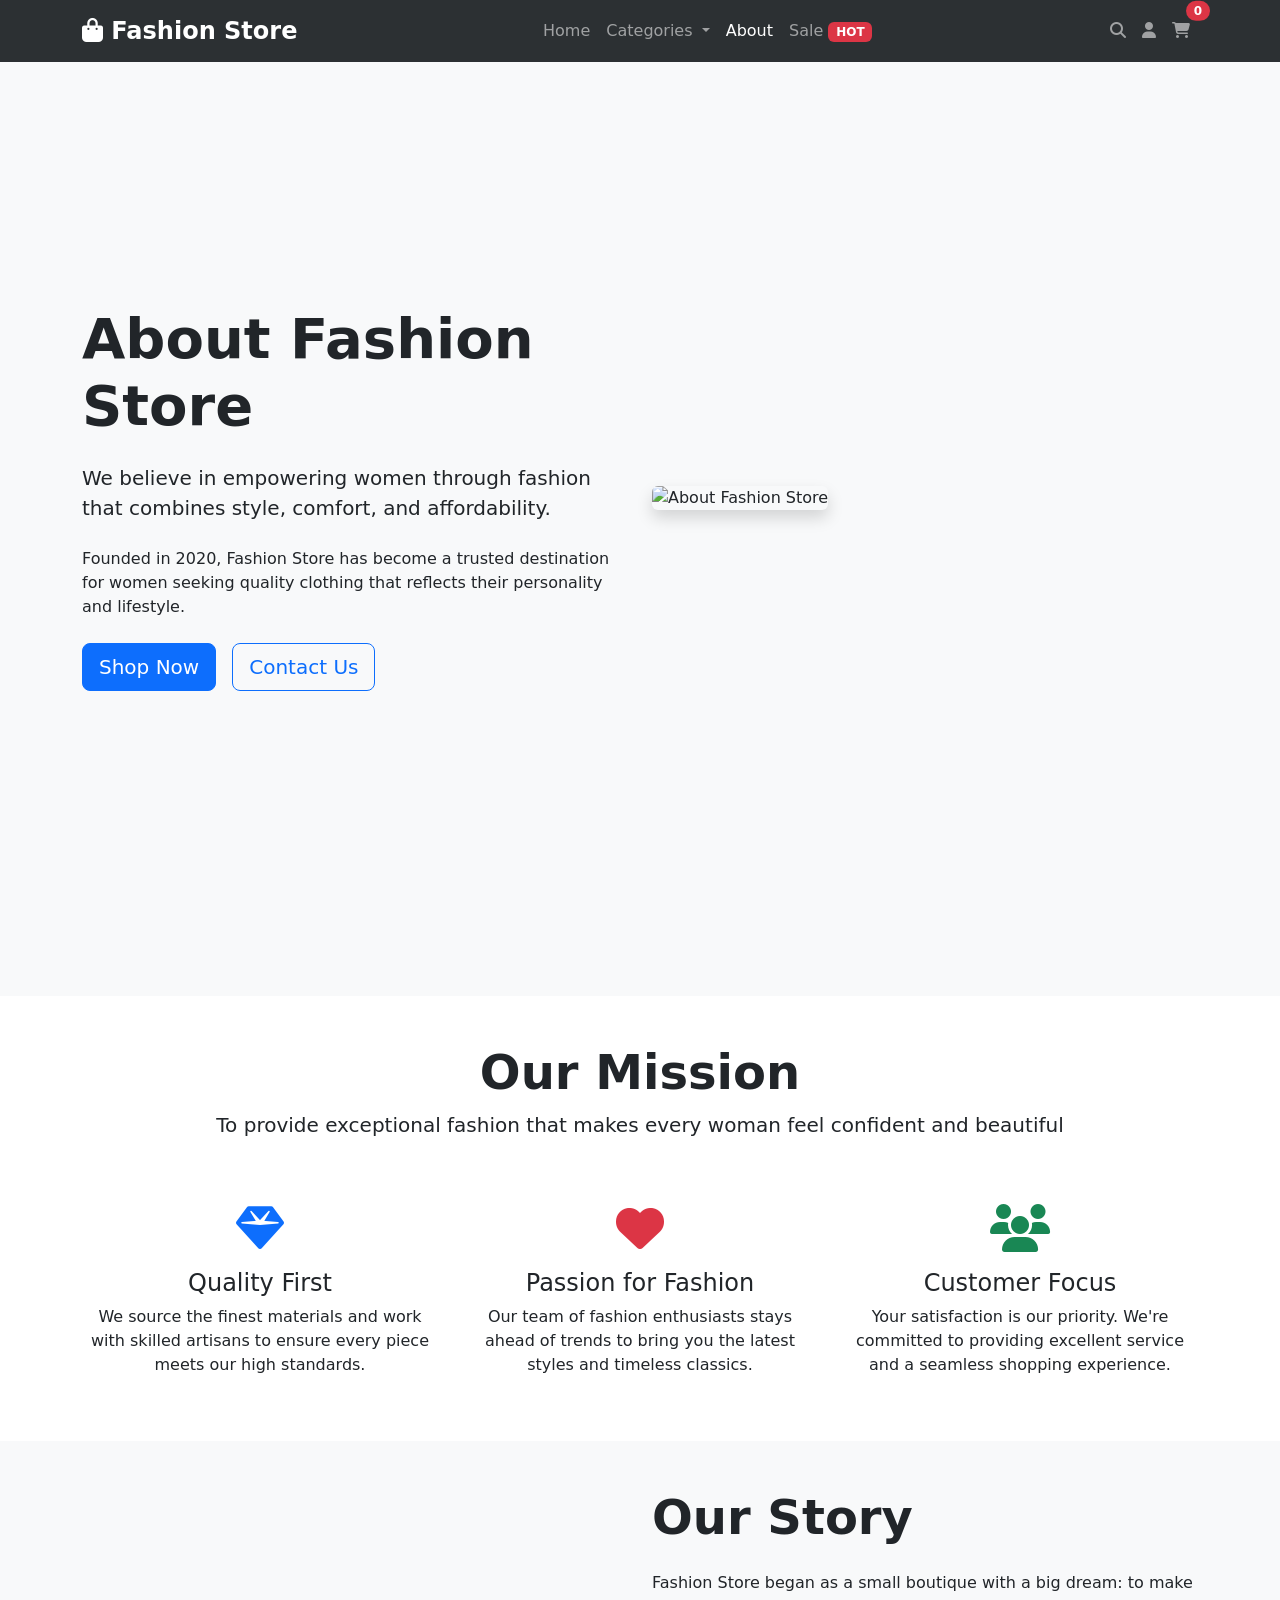
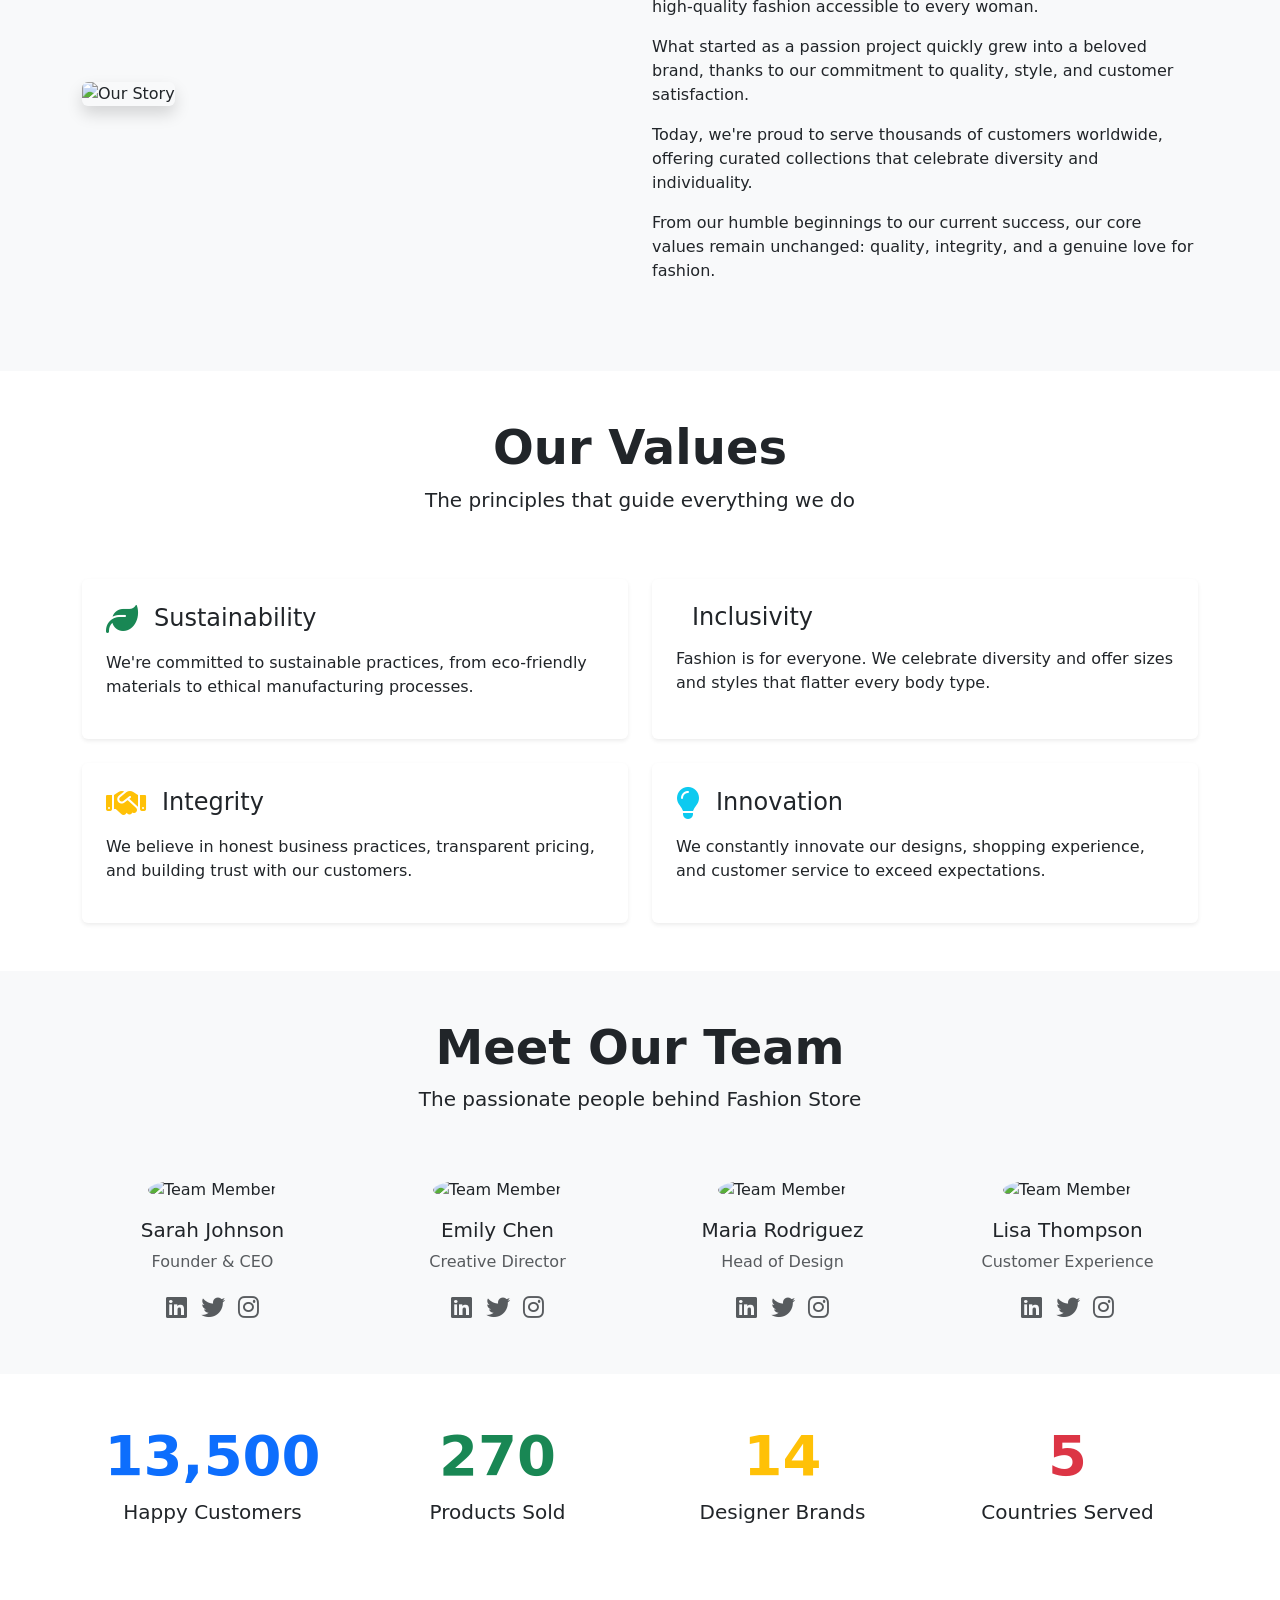
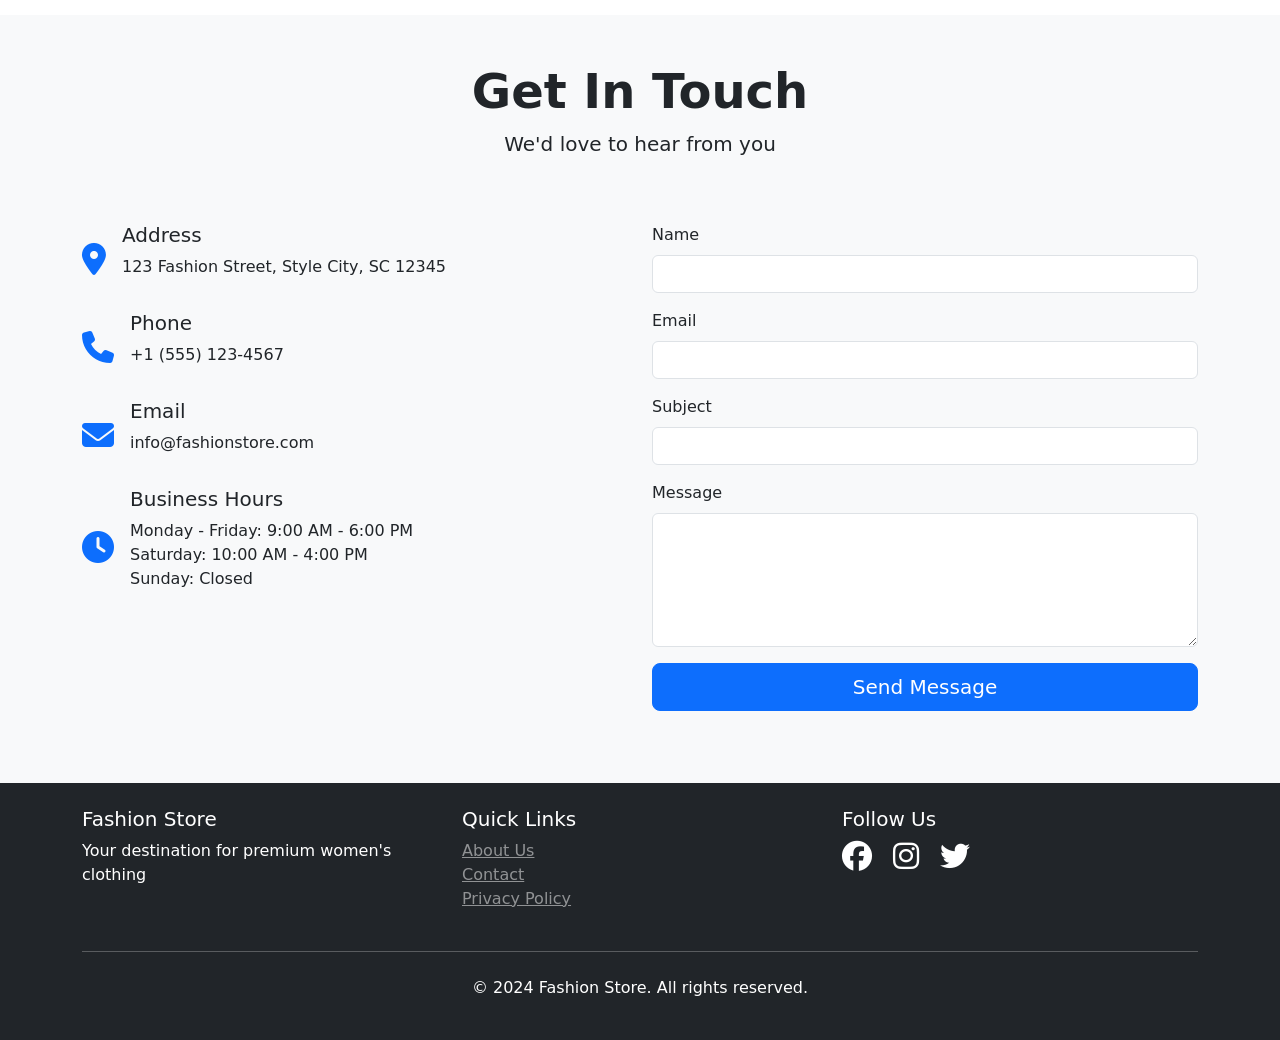
==== about.html @ 57fc16e1 "make the basic template of this" ====
<!DOCTYPE html>
<html lang="en">
<head>
    <meta charset="UTF-8">
    <meta name="viewport" content="width=device-width, initial-scale=1.0">
    <title>About Us - Fashion Store</title>
    <link href="https://cdn.jsdelivr.net/npm/bootstrap@5.3.0/dist/css/bootstrap.min.css" rel="stylesheet">
    <link rel="stylesheet" href="https://cdnjs.cloudflare.com/ajax/libs/font-awesome/6.4.0/css/all.min.css">
    <link rel="stylesheet" href="css/style.css">
    <link href="https://unpkg.com/aos@2.3.1/dist/aos.css" rel="stylesheet">
</head>
<body>
    <!-- Loader -->
    <div id="loader" class="loader-overlay">
        <div class="loader-spinner">
            <div class="spinner-border text-primary" role="status">
                <span class="visually-hidden">Loading...</span>
            </div>
            <p class="mt-3">Loading About Page...</p>
        </div>
    </div>

    <!-- Navigation -->
    <nav class="navbar navbar-expand-lg navbar-dark bg-dark fixed-top">
        <div class="container">
            <a class="navbar-brand" href="index.html">
                <i class="fas fa-shopping-bag"></i> Fashion Store
            </a>
            <button class="navbar-toggler" type="button" data-bs-toggle="collapse" data-bs-target="#navbarNav">
                <span class="navbar-toggler-icon"></span>
            </button>
            <div class="collapse navbar-collapse" id="navbarNav">
                <ul class="navbar-nav mx-auto">
                    <li class="nav-item">
                        <a class="nav-link" href="index.html">Home</a>
                    </li>
                    <li class="nav-item dropdown">
                        <a class="nav-link dropdown-toggle" href="#" data-bs-toggle="dropdown">
                            Categories
                        </a>
                        <ul class="dropdown-menu">
                            <li><a class="dropdown-item" href="products.html?category=summer">Summer Collection</a></li>
                            <li><a class="dropdown-item" href="products.html?category=winter">Winter Collection</a></li>
                            <li><a class="dropdown-item" href="products.html?category=essential">Essential Wear</a></li>
                            <li><a class="dropdown-item" href="products.html?category=unstitched">Unstitched</a></li>
                            <li><a class="dropdown-item" href="products.html?category=ready">Ready to Wear</a></li>
                        </ul>
                    </li>
                    <li class="nav-item">
                        <a class="nav-link active" href="about.html">About</a>
                    </li>
                    <li class="nav-item">
                        <a class="nav-link" href="#" id="saleLink">Sale <span class="badge bg-danger">HOT</span></a>
                    </li>
                </ul>
                <ul class="navbar-nav">
                    <li class="nav-item">
                        <a class="nav-link" href="#"><i class="fas fa-search"></i></a>
                    </li>
                    <li class="nav-item">
                        <a class="nav-link" href="#"><i class="fas fa-user"></i></a>
                    </li>
                    <li class="nav-item">
                        <a class="nav-link position-relative" href="cart.html">
                            <i class="fas fa-shopping-cart"></i>
                            <span class="position-absolute top-0 start-100 translate-middle badge rounded-pill bg-danger" id="cartCount">
                                0
                            </span>
                        </a>
                    </li>
                </ul>
            </div>
        </div>
    </nav>

    <!-- Hero Section -->
    <section class="about-hero py-5 bg-light">
        <div class="container">
            <div class="row align-items-center min-vh-100">
                <div class="col-lg-6" data-aos="fade-right">
                    <h1 class="display-4 fw-bold mb-4">About Fashion Store</h1>
                    <p class="lead mb-4">We believe in empowering women through fashion that combines style, comfort, and affordability.</p>
                    <p class="mb-4">Founded in 2020, Fashion Store has become a trusted destination for women seeking quality clothing that reflects their personality and lifestyle.</p>
                    <div class="d-flex gap-3">
                        <a href="products.html" class="btn btn-primary btn-lg">Shop Now</a>
                        <a href="#contact" class="btn btn-outline-primary btn-lg">Contact Us</a>
                    </div>
                </div>
                <div class="col-lg-6" data-aos="fade-left">
                    <img src="https://picsum.photos/seed/about-hero/600/400" alt="About Fashion Store" class="img-fluid rounded shadow">
                </div>
            </div>
        </div>
    </section>

    <!-- Our Mission -->
    <section class="mission py-5">
        <div class="container">
            <div class="row">
                <div class="col-lg-12 text-center mb-5" data-aos="fade-up">
                    <h2 class="display-5 fw-bold">Our Mission</h2>
                    <p class="lead">To provide exceptional fashion that makes every woman feel confident and beautiful</p>
                </div>
            </div>
            <div class="row g-4">
                <div class="col-md-4" data-aos="fade-up" data-aos-delay="100">
                    <div class="text-center">
                        <div class="mb-3">
                            <i class="fas fa-gem fa-3x text-primary"></i>
                        </div>
                        <h4>Quality First</h4>
                        <p>We source the finest materials and work with skilled artisans to ensure every piece meets our high standards.</p>
                    </div>
                </div>
                <div class="col-md-4" data-aos="fade-up" data-aos-delay="200">
                    <div class="text-center">
                        <div class="mb-3">
                            <i class="fas fa-heart fa-3x text-danger"></i>
                        </div>
                        <h4>Passion for Fashion</h4>
                        <p>Our team of fashion enthusiasts stays ahead of trends to bring you the latest styles and timeless classics.</p>
                    </div>
                </div>
                <div class="col-md-4" data-aos="fade-up" data-aos-delay="300">
                    <div class="text-center">
                        <div class="mb-3">
                            <i class="fas fa-users fa-3x text-success"></i>
                        </div>
                        <h4>Customer Focus</h4>
                        <p>Your satisfaction is our priority. We're committed to providing excellent service and a seamless shopping experience.</p>
                    </div>
                </div>
            </div>
        </div>
    </section>

    <!-- Our Story -->
    <section class="our-story py-5 bg-light">
        <div class="container">
            <div class="row align-items-center">
                <div class="col-lg-6 mb-4" data-aos="fade-right">
                    <img src="https://picsum.photos/seed/story/500/400" alt="Our Story" class="img-fluid rounded shadow">
                </div>
                <div class="col-lg-6 mb-4" data-aos="fade-left">
                    <h2 class="display-5 fw-bold mb-4">Our Story</h2>
                    <p class="mb-3">Fashion Store began as a small boutique with a big dream: to make high-quality fashion accessible to every woman.</p>
                    <p class="mb-3">What started as a passion project quickly grew into a beloved brand, thanks to our commitment to quality, style, and customer satisfaction.</p>
                    <p class="mb-3">Today, we're proud to serve thousands of customers worldwide, offering curated collections that celebrate diversity and individuality.</p>
                    <p>From our humble beginnings to our current success, our core values remain unchanged: quality, integrity, and a genuine love for fashion.</p>
                </div>
            </div>
        </div>
    </section>

    <!-- Our Values -->
    <section class="values py-5">
        <div class="container">
            <div class="row">
                <div class="col-lg-12 text-center mb-5" data-aos="fade-up">
                    <h2 class="display-5 fw-bold">Our Values</h2>
                    <p class="lead">The principles that guide everything we do</p>
                </div>
            </div>
            <div class="row g-4">
                <div class="col-md-6" data-aos="fade-up" data-aos-delay="100">
                    <div class="card h-100 border-0 shadow-sm">
                        <div class="card-body p-4">
                            <div class="d-flex align-items-center mb-3">
                                <i class="fas fa-leaf fa-2x text-success me-3"></i>
                                <h4 class="mb-0">Sustainability</h4>
                            </div>
                            <p>We're committed to sustainable practices, from eco-friendly materials to ethical manufacturing processes.</p>
                        </div>
                    </div>
                </div>
                <div class="col-md-6" data-aos="fade-up" data-aos-delay="200">
                    <div class="card h-100 border-0 shadow-sm">
                        <div class="card-body p-4">
                            <div class="d-flex align-items-center mb-3">
                                <i class="fas fa-diversity fa-2x text-primary me-3"></i>
                                <h4 class="mb-0">Inclusivity</h4>
                            </div>
                            <p>Fashion is for everyone. We celebrate diversity and offer sizes and styles that flatter every body type.</p>
                        </div>
                    </div>
                </div>
                <div class="col-md-6" data-aos="fade-up" data-aos-delay="300">
                    <div class="card h-100 border-0 shadow-sm">
                        <div class="card-body p-4">
                            <div class="d-flex align-items-center mb-3">
                                <i class="fas fa-handshake fa-2x text-warning me-3"></i>
                                <h4 class="mb-0">Integrity</h4>
                            </div>
                            <p>We believe in honest business practices, transparent pricing, and building trust with our customers.</p>
                        </div>
                    </div>
                </div>
                <div class="col-md-6" data-aos="fade-up" data-aos-delay="400">
                    <div class="card h-100 border-0 shadow-sm">
                        <div class="card-body p-4">
                            <div class="d-flex align-items-center mb-3">
                                <i class="fas fa-lightbulb fa-2x text-info me-3"></i>
                                <h4 class="mb-0">Innovation</h4>
                            </div>
                            <p>We constantly innovate our designs, shopping experience, and customer service to exceed expectations.</p>
                        </div>
                    </div>
                </div>
            </div>
        </div>
    </section>

    <!-- Team Section -->
    <section class="team py-5 bg-light">
        <div class="container">
            <div class="row">
                <div class="col-lg-12 text-center mb-5" data-aos="fade-up">
                    <h2 class="display-5 fw-bold">Meet Our Team</h2>
                    <p class="lead">The passionate people behind Fashion Store</p>
                </div>
            </div>
            <div class="row g-4">
                <div class="col-lg-3 col-md-6" data-aos="fade-up" data-aos-delay="100">
                    <div class="text-center">
                        <img src="https://picsum.photos/seed/team1/200/200" alt="Team Member" class="img-fluid rounded-circle mb-3" style="width: 150px; height: 150px; object-fit: cover;">
                        <h5>Sarah Johnson</h5>
                        <p class="text-muted">Founder & CEO</p>
                        <div class="social-links">
                            <a href="#" class="text-muted me-2"><i class="fab fa-linkedin"></i></a>
                            <a href="#" class="text-muted me-2"><i class="fab fa-twitter"></i></a>
                            <a href="#" class="text-muted"><i class="fab fa-instagram"></i></a>
                        </div>
                    </div>
                </div>
                <div class="col-lg-3 col-md-6" data-aos="fade-up" data-aos-delay="200">
                    <div class="text-center">
                        <img src="https://picsum.photos/seed/team2/200/200" alt="Team Member" class="img-fluid rounded-circle mb-3" style="width: 150px; height: 150px; object-fit: cover;">
                        <h5>Emily Chen</h5>
                        <p class="text-muted">Creative Director</p>
                        <div class="social-links">
                            <a href="#" class="text-muted me-2"><i class="fab fa-linkedin"></i></a>
                            <a href="#" class="text-muted me-2"><i class="fab fa-twitter"></i></a>
                            <a href="#" class="text-muted"><i class="fab fa-instagram"></i></a>
                        </div>
                    </div>
                </div>
                <div class="col-lg-3 col-md-6" data-aos="fade-up" data-aos-delay="300">
                    <div class="text-center">
                        <img src="https://picsum.photos/seed/team3/200/200" alt="Team Member" class="img-fluid rounded-circle mb-3" style="width: 150px; height: 150px; object-fit: cover;">
                        <h5>Maria Rodriguez</h5>
                        <p class="text-muted">Head of Design</p>
                        <div class="social-links">
                            <a href="#" class="text-muted me-2"><i class="fab fa-linkedin"></i></a>
                            <a href="#" class="text-muted me-2"><i class="fab fa-twitter"></i></a>
                            <a href="#" class="text-muted"><i class="fab fa-instagram"></i></a>
                        </div>
                    </div>
                </div>
                <div class="col-lg-3 col-md-6" data-aos="fade-up" data-aos-delay="400">
                    <div class="text-center">
                        <img src="https://picsum.photos/seed/team4/200/200" alt="Team Member" class="img-fluid rounded-circle mb-3" style="width: 150px; height: 150px; object-fit: cover;">
                        <h5>Lisa Thompson</h5>
                        <p class="text-muted">Customer Experience</p>
                        <div class="social-links">
                            <a href="#" class="text-muted me-2"><i class="fab fa-linkedin"></i></a>
                            <a href="#" class="text-muted me-2"><i class="fab fa-twitter"></i></a>
                            <a href="#" class="text-muted"><i class="fab fa-instagram"></i></a>
                        </div>
                    </div>
                </div>
            </div>
        </div>
    </section>

    <!-- Stats Section -->
    <section class="stats py-5">
        <div class="container">
            <div class="row">
                <div class="col-lg-3 col-md-6 text-center mb-4" data-aos="fade-up" data-aos-delay="100">
                    <div class="counter">
                        <h2 class="display-4 fw-bold text-primary" data-target="50000">0</h2>
                        <p class="lead">Happy Customers</p>
                    </div>
                </div>
                <div class="col-lg-3 col-md-6 text-center mb-4" data-aos="fade-up" data-aos-delay="200">
                    <div class="counter">
                        <h2 class="display-4 fw-bold text-success" data-target="1000">0</h2>
                        <p class="lead">Products Sold</p>
                    </div>
                </div>
                <div class="col-lg-3 col-md-6 text-center mb-4" data-aos="fade-up" data-aos-delay="300">
                    <div class="counter">
                        <h2 class="display-4 fw-bold text-warning" data-target="50">0</h2>
                        <p class="lead">Designer Brands</p>
                    </div>
                </div>
                <div class="col-lg-3 col-md-6 text-center mb-4" data-aos="fade-up" data-aos-delay="400">
                    <div class="counter">
                        <h2 class="display-4 fw-bold text-danger" data-target="15">0</h2>
                        <p class="lead">Countries Served</p>
                    </div>
                </div>
            </div>
        </div>
    </section>

    <!-- Contact Section -->
    <section class="contact py-5 bg-light" id="contact">
        <div class="container">
            <div class="row">
                <div class="col-lg-12 text-center mb-5" data-aos="fade-up">
                    <h2 class="display-5 fw-bold">Get In Touch</h2>
                    <p class="lead">We'd love to hear from you</p>
                </div>
            </div>
            <div class="row">
                <div class="col-lg-6 mb-4" data-aos="fade-right">
                    <div class="contact-info">
                        <div class="d-flex align-items-center mb-3">
                            <i class="fas fa-map-marker-alt fa-2x text-primary me-3"></i>
                            <div>
                                <h5>Address</h5>
                                <p>123 Fashion Street, Style City, SC 12345</p>
                            </div>
                        </div>
                        <div class="d-flex align-items-center mb-3">
                            <i class="fas fa-phone fa-2x text-primary me-3"></i>
                            <div>
                                <h5>Phone</h5>
                                <p>+1 (555) 123-4567</p>
                            </div>
                        </div>
                        <div class="d-flex align-items-center mb-3">
                            <i class="fas fa-envelope fa-2x text-primary me-3"></i>
                            <div>
                                <h5>Email</h5>
                                <p>info@fashionstore.com</p>
                            </div>
                        </div>
                        <div class="d-flex align-items-center">
                            <i class="fas fa-clock fa-2x text-primary me-3"></i>
                            <div>
                                <h5>Business Hours</h5>
                                <p>Monday - Friday: 9:00 AM - 6:00 PM<br>Saturday: 10:00 AM - 4:00 PM<br>Sunday: Closed</p>
                            </div>
                        </div>
                    </div>
                </div>
                <div class="col-lg-6 mb-4" data-aos="fade-left">
                    <div class="contact-form">
                        <form id="contactForm">
                            <div class="mb-3">
                                <label for="name" class="form-label">Name</label>
                                <input type="text" class="form-control" id="name" required>
                            </div>
                            <div class="mb-3">
                                <label for="email" class="form-label">Email</label>
                                <input type="email" class="form-control" id="email" required>
                            </div>
                            <div class="mb-3">
                                <label for="subject" class="form-label">Subject</label>
                                <input type="text" class="form-control" id="subject" required>
                            </div>
                            <div class="mb-3">
                                <label for="message" class="form-label">Message</label>
                                <textarea class="form-control" id="message" rows="5" required></textarea>
                            </div>
                            <button type="submit" class="btn btn-primary btn-lg w-100">Send Message</button>
                        </form>
                    </div>
                </div>
            </div>
        </div>
    </section>

    <!-- Footer -->
    <footer class="bg-dark text-white py-4">
        <div class="container">
            <div class="row">
                <div class="col-md-4">
                    <h5>Fashion Store</h5>
                    <p>Your destination for premium women's clothing</p>
                </div>
                <div class="col-md-4">
                    <h5>Quick Links</h5>
                    <ul class="list-unstyled">
                        <li><a href="about.html" class="text-white-50">About Us</a></li>
                        <li><a href="#" class="text-white-50">Contact</a></li>
                        <li><a href="#" class="text-white-50">Privacy Policy</a></li>
                    </ul>
                </div>
                <div class="col-md-4">
                    <h5>Follow Us</h5>
                    <div class="social-links">
                        <a href="#" class="text-white me-3"><i class="fab fa-facebook fa-lg"></i></a>
                        <a href="#" class="text-white me-3"><i class="fab fa-instagram fa-lg"></i></a>
                        <a href="#" class="text-white me-3"><i class="fab fa-twitter fa-lg"></i></a>
                    </div>
                </div>
            </div>
            <hr class="my-4">
            <div class="text-center">
                <p>&copy; 2024 Fashion Store. All rights reserved.</p>
            </div>
        </div>
    </footer>

    <script src="https://cdn.jsdelivr.net/npm/bootstrap@5.3.0/dist/js/bootstrap.bundle.min.js"></script>
    <script src="https://code.jquery.com/jquery-3.7.1.min.js"></script>
    <script src="https://unpkg.com/aos@2.3.1/dist/aos.js"></script>
    <script src="js/script.js"></script>
    <script>
        // About Page Specific JavaScript
        $(document).ready(function() {
            animateCounters();
        });

        function animateCounters() {
            $('.counter').each(function() {
                const $this = $(this);
                const $target = $this.find('[data-target]');
                const target = parseInt($target.data('target'));
                const increment = target / 100;
                let current = 0;

                const updateCounter = () => {
                    current += increment;
                    if (current < target) {
                        $target.text(Math.ceil(current).toLocaleString());
                        requestAnimationFrame(updateCounter);
                    } else {
                        $target.text(target.toLocaleString());
                    }
                };

                // Start animation when element is in viewport
                const observer = new IntersectionObserver((entries) => {
                    entries.forEach(entry => {
                        if (entry.isIntersecting) {
                            updateCounter();
                            observer.unobserve(entry.target);
                        }
                    });
                });

                observer.observe($this[0]);
            });
        }

        // Contact form submission
        $('#contactForm').on('submit', function(e) {
            e.preventDefault();
            
            const name = $('#name').val();
            const email = $('#email').val();
            const subject = $('#subject').val();
            const message = $('#message').val();
            
            // In a real app, this would send the data to a server
            showToast('Thank you for your message! We will get back to you soon.');
            this.reset();
        });
    </script>
</body>
</html>
---- css/style.css ----
/* Fashion Store CSS */

/* Loader Styles */
.loader-overlay {
    position: fixed;
    top: 0;
    left: 0;
    width: 100%;
    height: 100%;
    background: linear-gradient(135deg, #667eea 0%, #764ba2 100%);
    display: flex;
    justify-content: center;
    align-items: center;
    z-index: 9999;
    transition: all 0.8s ease;
}

.loader-spinner {
    text-align: center;
    position: relative;
}

.loader-overlay.hidden {
    opacity: 0;
    transform: scale(0.8);
    pointer-events: none;
}

/* Enhanced Loader Animation */
.fashion-loader {
    width: 120px;
    height: 120px;
    position: relative;
    margin: 0 auto 20px;
}

.fashion-loader::before,
.fashion-loader::after {
    content: '';
    position: absolute;
    border-radius: 50%;
    border: 3px solid transparent;
}

.fashion-loader::before {
    width: 100%;
    height: 100%;
    border-top-color: #fff;
    border-right-color: #fff;
    animation: spin 1.5s linear infinite;
}

.fashion-loader::after {
    width: 80%;
    height: 80%;
    top: 10%;
    left: 10%;
    border-bottom-color: #fff;
    border-left-color: #fff;
    animation: spin 1s linear infinite reverse;
}

@keyframes spin {
    0% { transform: rotate(0deg); }
    100% { transform: rotate(360deg); }
}

/* Shopping Bag Icon Animation */
.loader-bag {
    font-size: 3rem;
    color: white;
    animation: bounce 1.5s ease-in-out infinite;
    margin-bottom: 20px;
}

@keyframes bounce {
    0%, 20%, 50%, 80%, 100% { transform: translateY(0); }
    40% { transform: translateY(-20px); }
    60% { transform: translateY(-10px); }
}

/* Loading Dots */
.loading-dots {
    display: flex;
    justify-content: center;
    gap: 8px;
    margin-top: 15px;
}

.loading-dots span {
    width: 8px;
    height: 8px;
    background: white;
    border-radius: 50%;
    animation: dotPulse 1.5s ease-in-out infinite;
}

.loading-dots span:nth-child(1) { animation-delay: 0s; }
.loading-dots span:nth-child(2) { animation-delay: 0.2s; }
.loading-dots span:nth-child(3) { animation-delay: 0.4s; }

@keyframes dotPulse {
    0%, 60%, 100% { 
        transform: scale(1);
        opacity: 0.5;
    }
    30% { 
        transform: scale(1.3);
        opacity: 1;
    }
}

/* Loading Text */
.loader-text {
    color: white;
    font-size: 1.2rem;
    font-weight: 500;
    margin-top: 15px;
    animation: fadeInOut 2s ease-in-out infinite;
}

@keyframes fadeInOut {
    0%, 100% { opacity: 0.7; }
    50% { opacity: 1; }
}

/* Navigation */
.navbar {
    backdrop-filter: blur(10px);
    background-color: rgba(33, 37, 41, 0.95) !important;
    transition: all 0.3s ease;
}

.navbar.scrolled {
    background-color: rgba(33, 37, 41, 1) !important;
    box-shadow: 0 2px 10px rgba(0, 0, 0, 0.1);
}

.navbar-brand {
    font-weight: bold;
    font-size: 1.5rem;
}

.nav-link {
    transition: color 0.3s ease;
}

.nav-link:hover {
    color: #ff6b6b !important;
}

/* Hero Section */
.hero-section {
    background: linear-gradient(135deg, #667eea 0%, #764ba2 100%);
    color: white;
    padding-top: 80px;
    min-height: 100vh;
    display: flex;
    align-items: center;
}

.hero-content h1 {
    animation: fadeInUp 1s ease;
}

.hero-content p {
    animation: fadeInUp 1s ease 0.2s;
    animation-fill-mode: both;
}

.hero-image {
    animation: fadeInRight 1s ease 0.4s;
    animation-fill-mode: both;
}

.hero-image img {
    transition: transform 0.3s ease;
}

.hero-image img:hover {
    transform: scale(1.05);
}

/* Sale Banner */
.sale-banner {
    position: relative;
    overflow: hidden;
}

.sale-banner::before {
    content: '';
    position: absolute;
    top: 0;
    left: -100%;
    width: 100%;
    height: 100%;
    background: linear-gradient(90deg, transparent, rgba(255, 255, 255, 0.2), transparent);
    animation: shine 3s infinite;
}

@keyframes shine {
    0% { left: -100%; }
    100% { left: 100%; }
}

.countdown-timer {
    display: flex;
    gap: 15px;
    justify-content: flex-end;
}

.timer-item {
    background: rgba(255, 255, 255, 0.2);
    padding: 10px;
    border-radius: 8px;
    text-align: center;
    min-width: 60px;
}

.timer-item span {
    display: block;
    font-size: 1.5rem;
    font-weight: bold;
}

.timer-item small {
    font-size: 0.75rem;
    text-transform: uppercase;
}

/* Categories Section */
.categories {
    background: white;
}

.category-card {
    background: white;
    border-radius: 15px;
    overflow: hidden;
    box-shadow: 0 5px 15px rgba(0, 0, 0, 0.1);
    transition: all 0.3s ease;
    cursor: pointer;
    height: 100%;
}

.category-card:hover {
    transform: translateY(-10px);
    box-shadow: 0 15px 30px rgba(0, 0, 0, 0.2);
}

.category-card img {
    width: 100%;
    height: 200px;
    object-fit: cover;
    transition: transform 0.3s ease;
}

.category-card:hover img {
    transform: scale(1.1);
}

.category-card .card-body {
    padding: 20px;
}

.category-card h3 {
    margin: 0;
    font-size: 1.25rem;
    font-weight: 600;
}

/* Products Section */
.product-card {
    background: white;
    border-radius: 15px;
    overflow: hidden;
    box-shadow: 0 5px 15px rgba(0, 0, 0, 0.1);
    transition: all 0.3s ease;
    height: 100%;
}

.product-card:hover {
    transform: translateY(-5px);
    box-shadow: 0 15px 30px rgba(0, 0, 0, 0.2);
}

.product-image {
    position: relative;
    overflow: hidden;
}

.product-image img {
    width: 100%;
    height: 250px;
    object-fit: cover;
    transition: transform 0.3s ease;
}

.product-card:hover .product-image img {
    transform: scale(1.1);
}

.product-badge {
    position: absolute;
    top: 10px;
    right: 10px;
    background: #ff6b6b;
    color: white;
    padding: 5px 10px;
    border-radius: 20px;
    font-size: 0.75rem;
    font-weight: bold;
}

.product-actions {
    position: absolute;
    bottom: 10px;
    left: 10px;
    right: 10px;
    display: flex;
    gap: 5px;
    opacity: 0;
    transform: translateY(20px);
    transition: all 0.3s ease;
}

.product-card:hover .product-actions {
    opacity: 1;
    transform: translateY(0);
}

.product-actions button {
    flex: 1;
    padding: 8px;
    border: none;
    border-radius: 5px;
    font-size: 0.875rem;
    transition: all 0.3s ease;
}

.btn-quick-view {
    background: white;
    color: #333;
}

.btn-add-cart {
    background: #ff6b6b;
    color: white;
}

.product-info {
    padding: 15px;
}

.product-title {
    font-size: 1rem;
    font-weight: 600;
    margin-bottom: 5px;
    color: #333;
}

.product-price {
    font-size: 1.125rem;
    font-weight: bold;
    color: #ff6b6b;
}

.product-old-price {
    text-decoration: line-through;
    color: #999;
    font-size: 0.875rem;
    margin-left: 5px;
}

.product-rating {
    color: #ffc107;
    font-size: 0.875rem;
}

/* Newsletter */
.newsletter {
    background: linear-gradient(135deg, #667eea 0%, #764ba2 100%);
}

.newsletter h3 {
    margin-bottom: 15px;
}

/* Footer */
footer {
    background: #1a1a1a !important;
}

footer a {
    transition: color 0.3s ease;
}

footer a:hover {
    color: #ff6b6b !important;
}

.social-links a {
    font-size: 1.5rem;
    transition: transform 0.3s ease;
}

.social-links a:hover {
    transform: scale(1.2);
}

/* Animations */
@keyframes fadeInUp {
    from {
        opacity: 0;
        transform: translateY(30px);
    }
    to {
        opacity: 1;
        transform: translateY(0);
    }
}

@keyframes fadeInRight {
    from {
        opacity: 0;
        transform: translateX(30px);
    }
    to {
        opacity: 1;
        transform: translateX(0);
    }
}

/* 3D Scroll Effects */
.parallax-element {
    transform-style: preserve-3d;
    transition: transform 0.1s ease-out;
}

.float-animation {
    animation: float 3s ease-in-out infinite;
}

@keyframes float {
    0%, 100% { transform: translateY(0px); }
    50% { transform: translateY(-20px); }
}

/* Responsive Design */
@media (max-width: 768px) {
    .hero-section {
        text-align: center;
        padding-top: 100px;
    }
    
    .hero-content {
        margin-bottom: 30px;
    }
    
    .countdown-timer {
        justify-content: center;
        margin-top: 15px;
    }
    
    .timer-item {
        min-width: 50px;
        padding: 8px;
    }
    
    .timer-item span {
        font-size: 1.25rem;
    }
    
    .product-card:hover .product-actions {
        opacity: 1;
        transform: translateY(0);
    }
}

@media (max-width: 576px) {
    .hero-section h1 {
        font-size: 2rem;
    }
    
    .navbar-brand {
        font-size: 1.25rem;
    }
    
    .timer-item {
        min-width: 40px;
        padding: 5px;
    }
    
    .timer-item span {
        font-size: 1rem;
    }
    
    .timer-item small {
        font-size: 0.625rem;
    }
}

/* Loading States */
.skeleton {
    background: linear-gradient(90deg, #f0f0f0 25%, #e0e0e0 50%, #f0f0f0 75%);
    background-size: 200% 100%;
    animation: loading 1.5s infinite;
}

@keyframes loading {
    0% { background-position: 200% 0; }
    100% { background-position: -200% 0; }
}

/* Custom Scrollbar */
::-webkit-scrollbar {
    width: 10px;
}

::-webkit-scrollbar-track {
    background: #f1f1f1;
}

::-webkit-scrollbar-thumb {
    background: #888;
    border-radius: 5px;
}

::-webkit-scrollbar-thumb:hover {
    background: #555;
}

/* Toast Notifications */
.toast-container {
    position: fixed;
    top: 100px;
    right: 20px;
    z-index: 1050;
}

.custom-toast {
    background: white;
    border-radius: 10px;
    box-shadow: 0 5px 15px rgba(0, 0, 0, 0.2);
    padding: 15px;
    margin-bottom: 10px;
    animation: slideInRight 0.3s ease;
}

@keyframes slideInRight {
    from {
        transform: translateX(100%);
        opacity: 0;
    }
    to {
        transform: translateX(0);
        opacity: 1;
    }
}
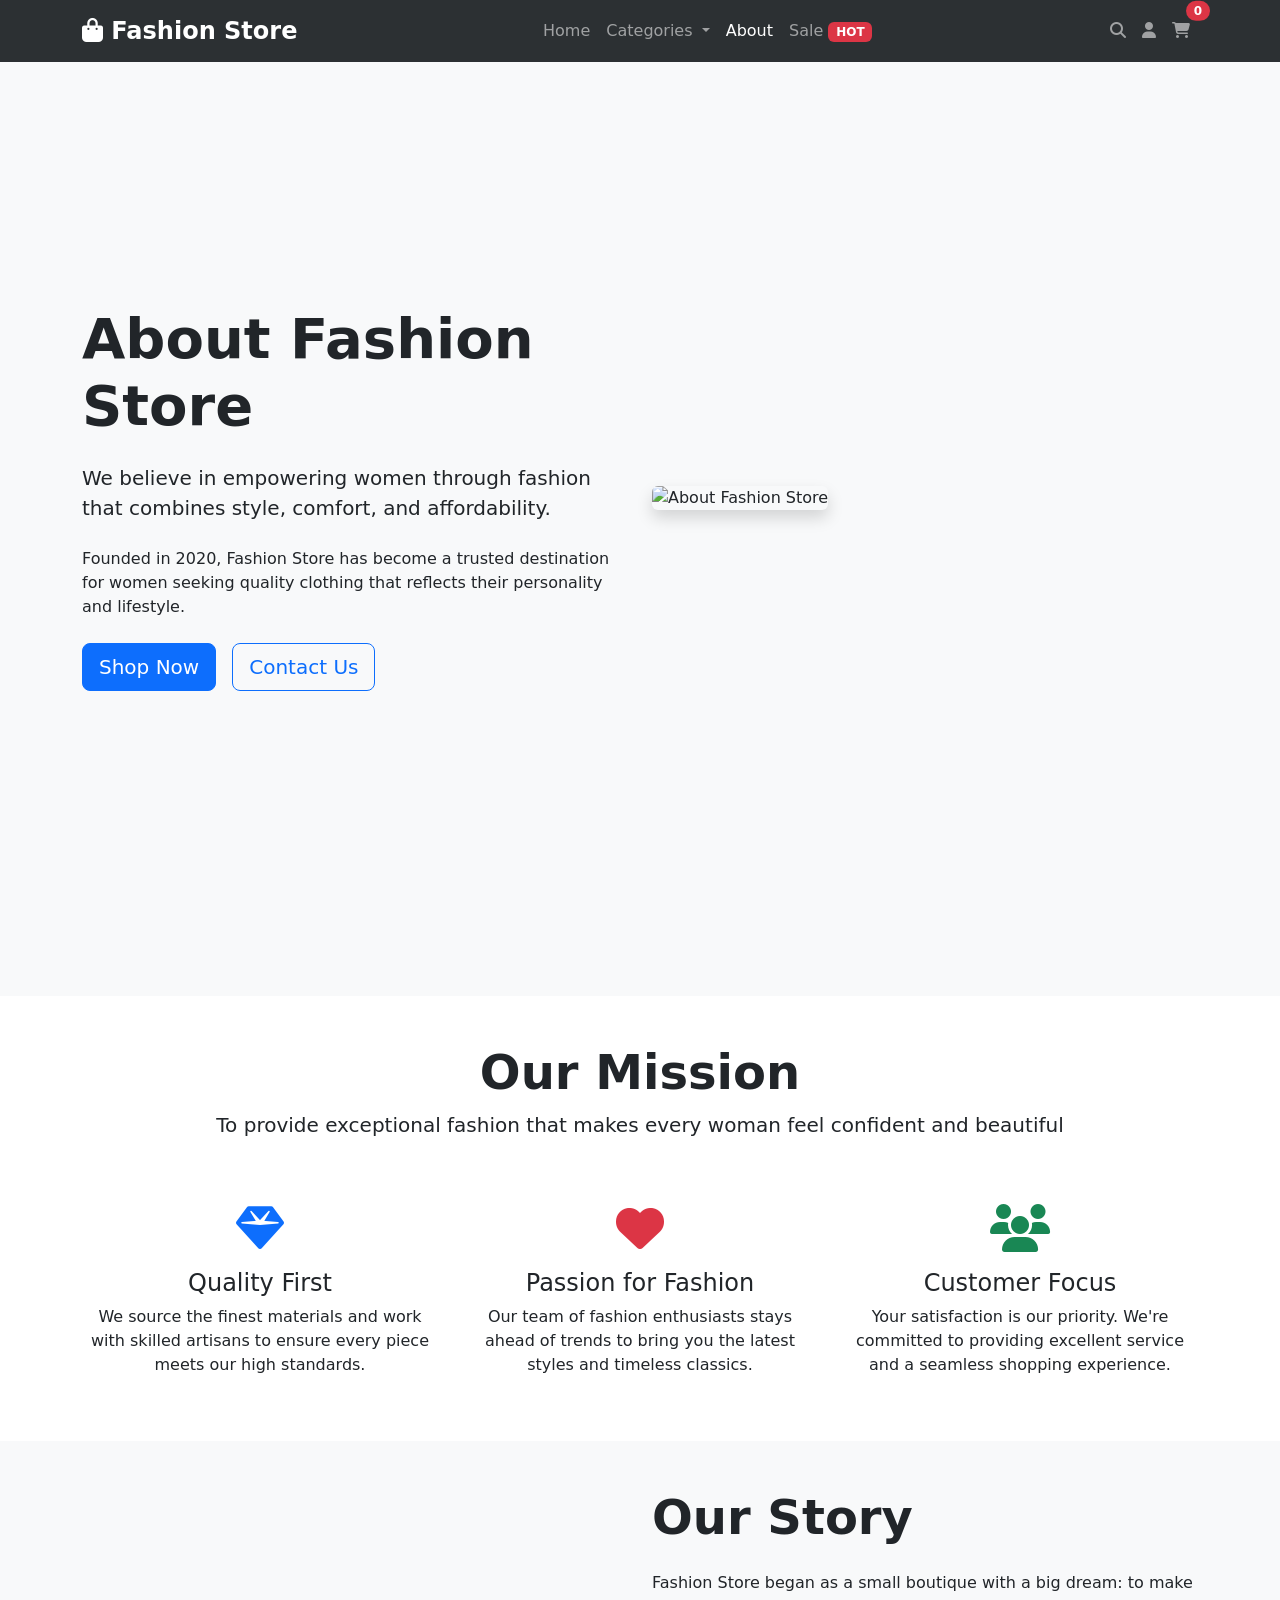
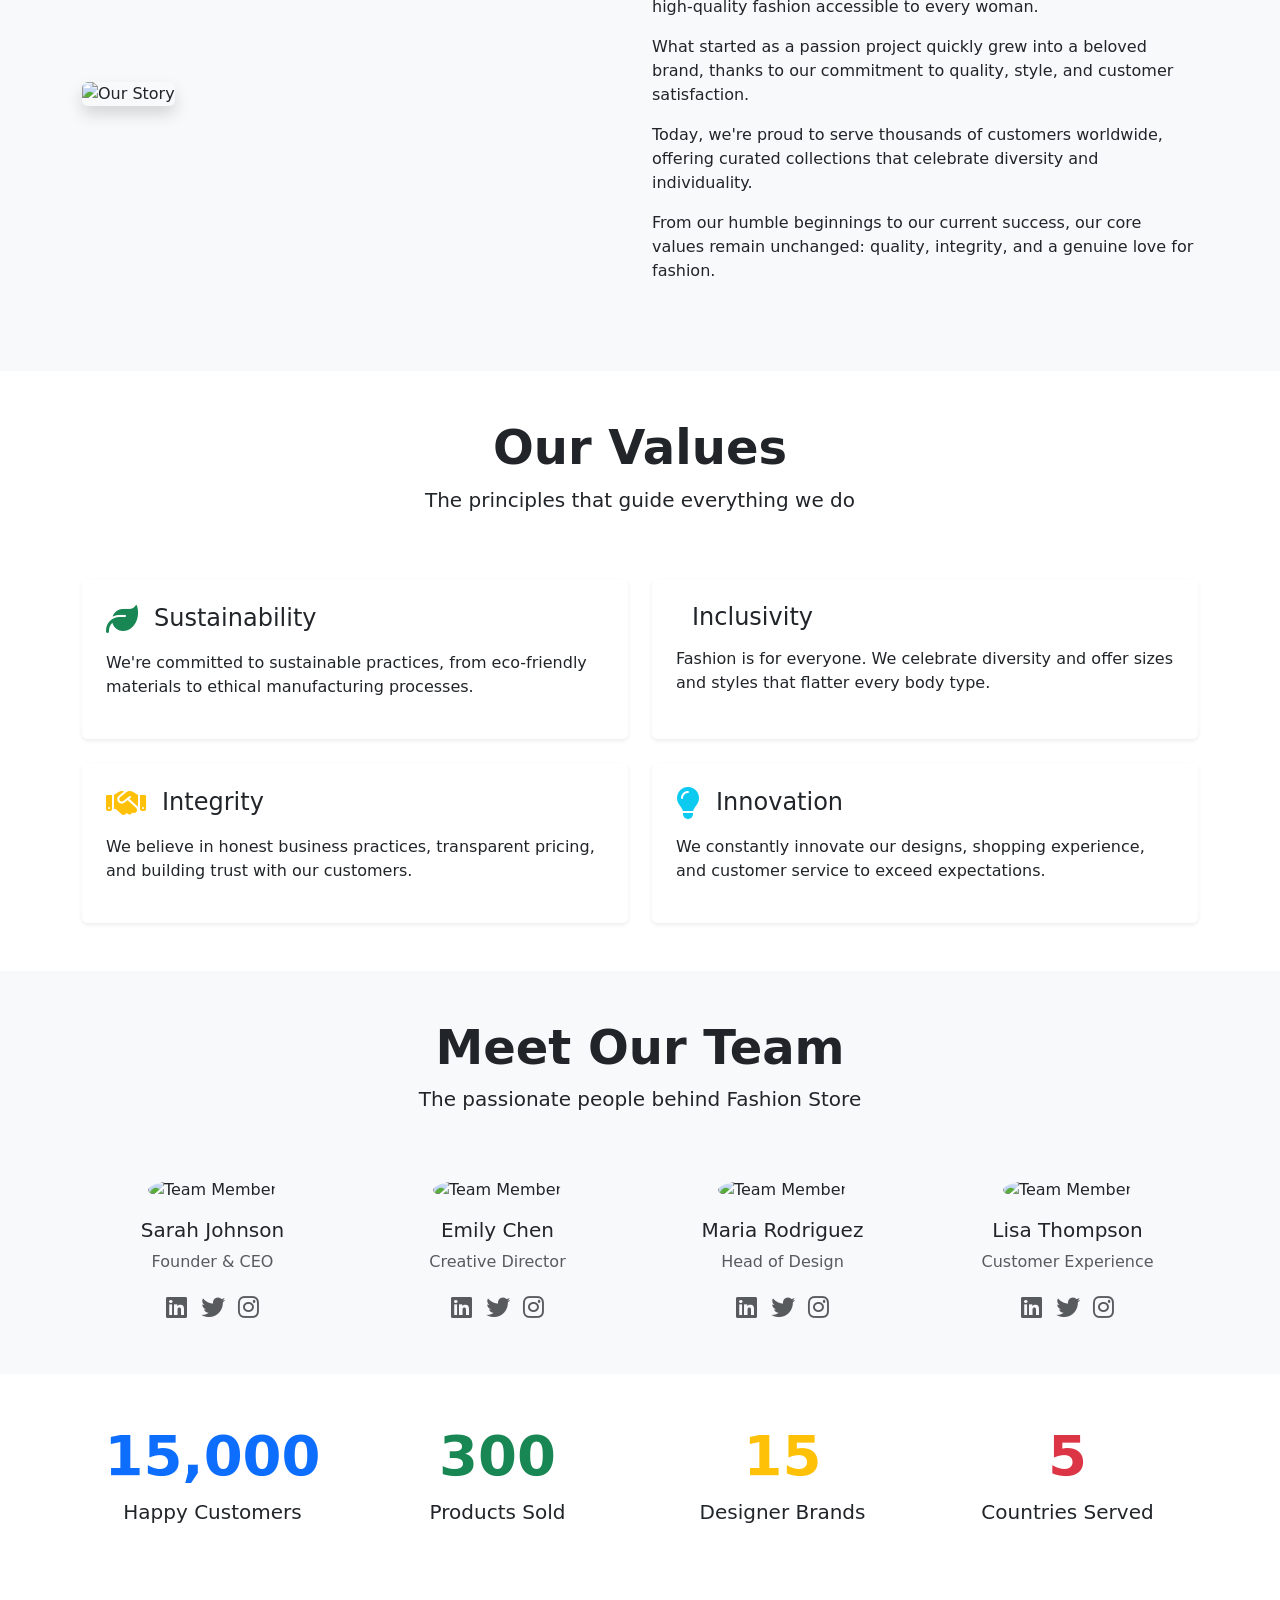
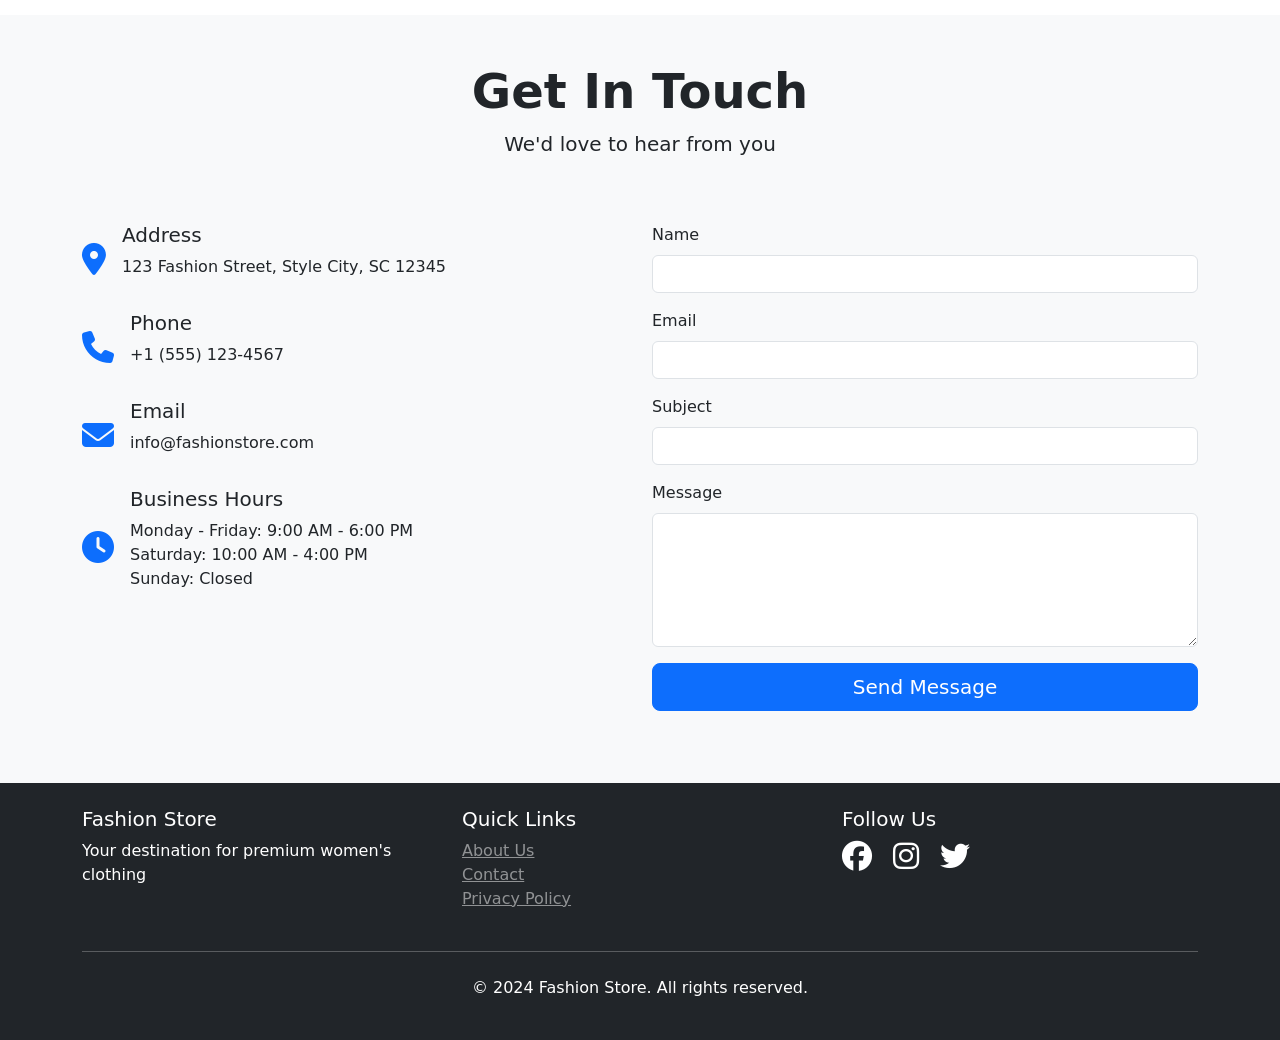
==== commit d88f582e: "add the product detail cart file js and css additional loading" ====
--- a/about.html
+++ b/about.html
@@ -10,13 +10,17 @@
     <link href="https://unpkg.com/aos@2.3.1/dist/aos.css" rel="stylesheet">
 </head>
 <body>
-    <!-- Loader -->
+    <!-- Enhanced Loader -->
     <div id="loader" class="loader-overlay">
         <div class="loader-spinner">
-            <div class="spinner-border text-primary" role="status">
-                <span class="visually-hidden">Loading...</span>
-            </div>
-            <p class="mt-3">Loading About Page...</p>
+            <div class="fashion-loader"></div>
+            <i class="fas fa-shopping-bag loader-bag"></i>
+            <div class="loading-dots">
+                <span></span>
+                <span></span>
+                <span></span>
+            </div>
+            <p class="loader-text">Loading About Page...</p>
         </div>
     </div>
 
--- a/css/style.css
+++ b/css/style.css
@@ -318,6 +318,7 @@
     left: 10px;
     right: 10px;
     display: flex;
+    flex-direction: column;
     gap: 5px;
     opacity: 0;
     transform: translateY(20px);
@@ -348,6 +349,11 @@
     color: white;
 }
 
+.btn-buy-now {
+    background: #28a745;
+    color: white;
+}
+
 .product-info {
     padding: 15px;
 }
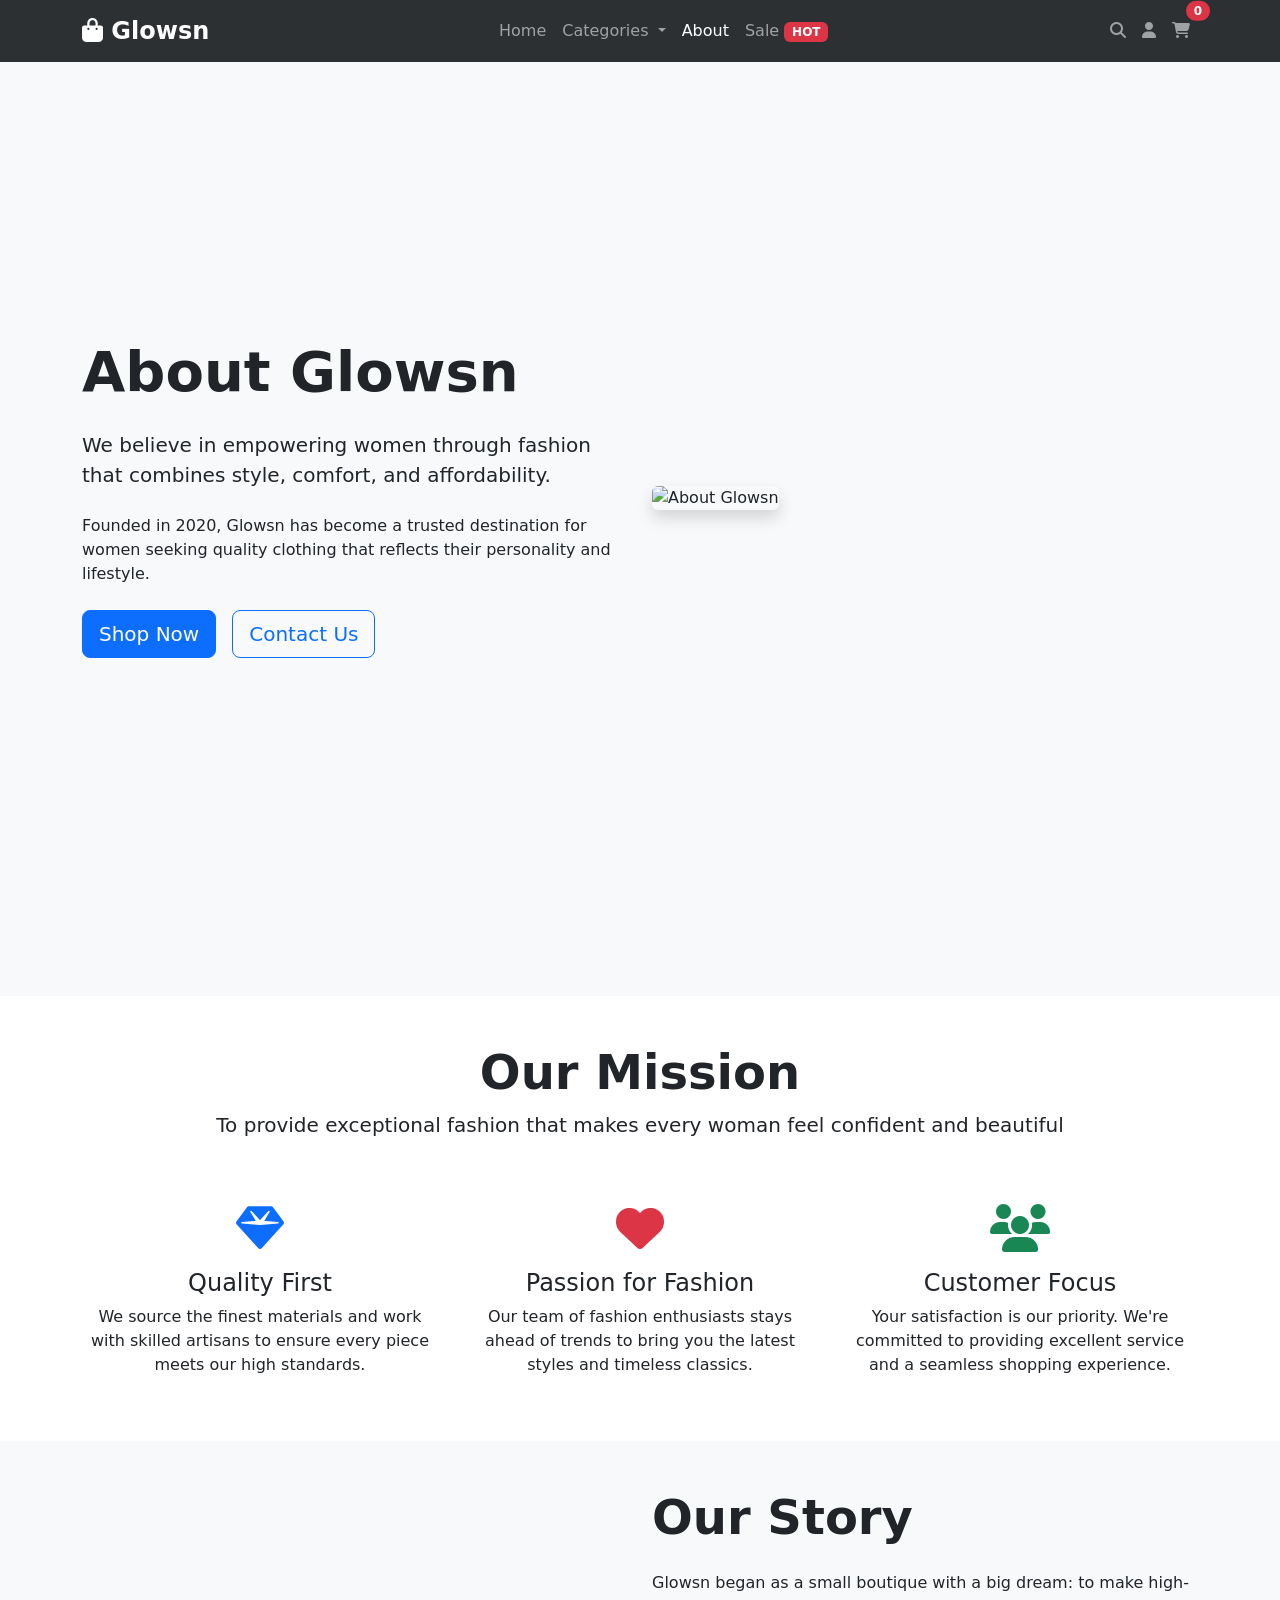
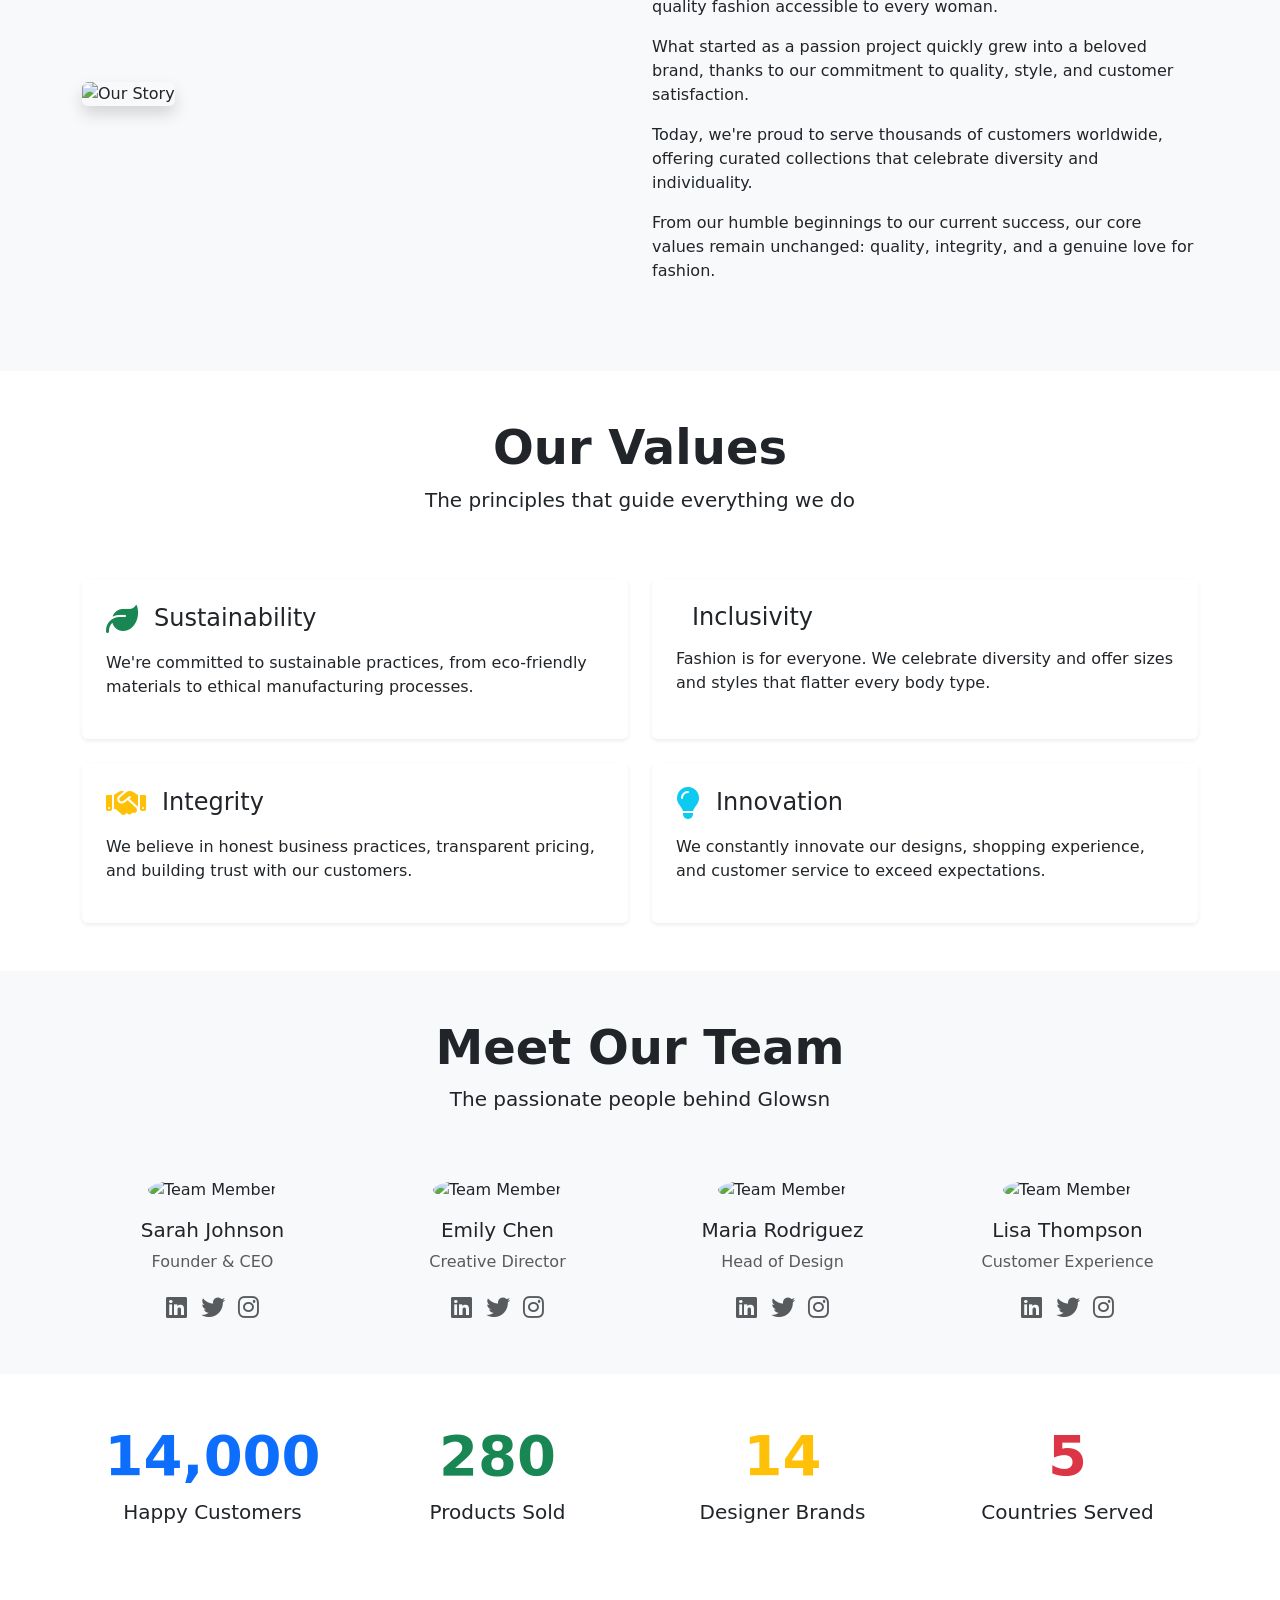
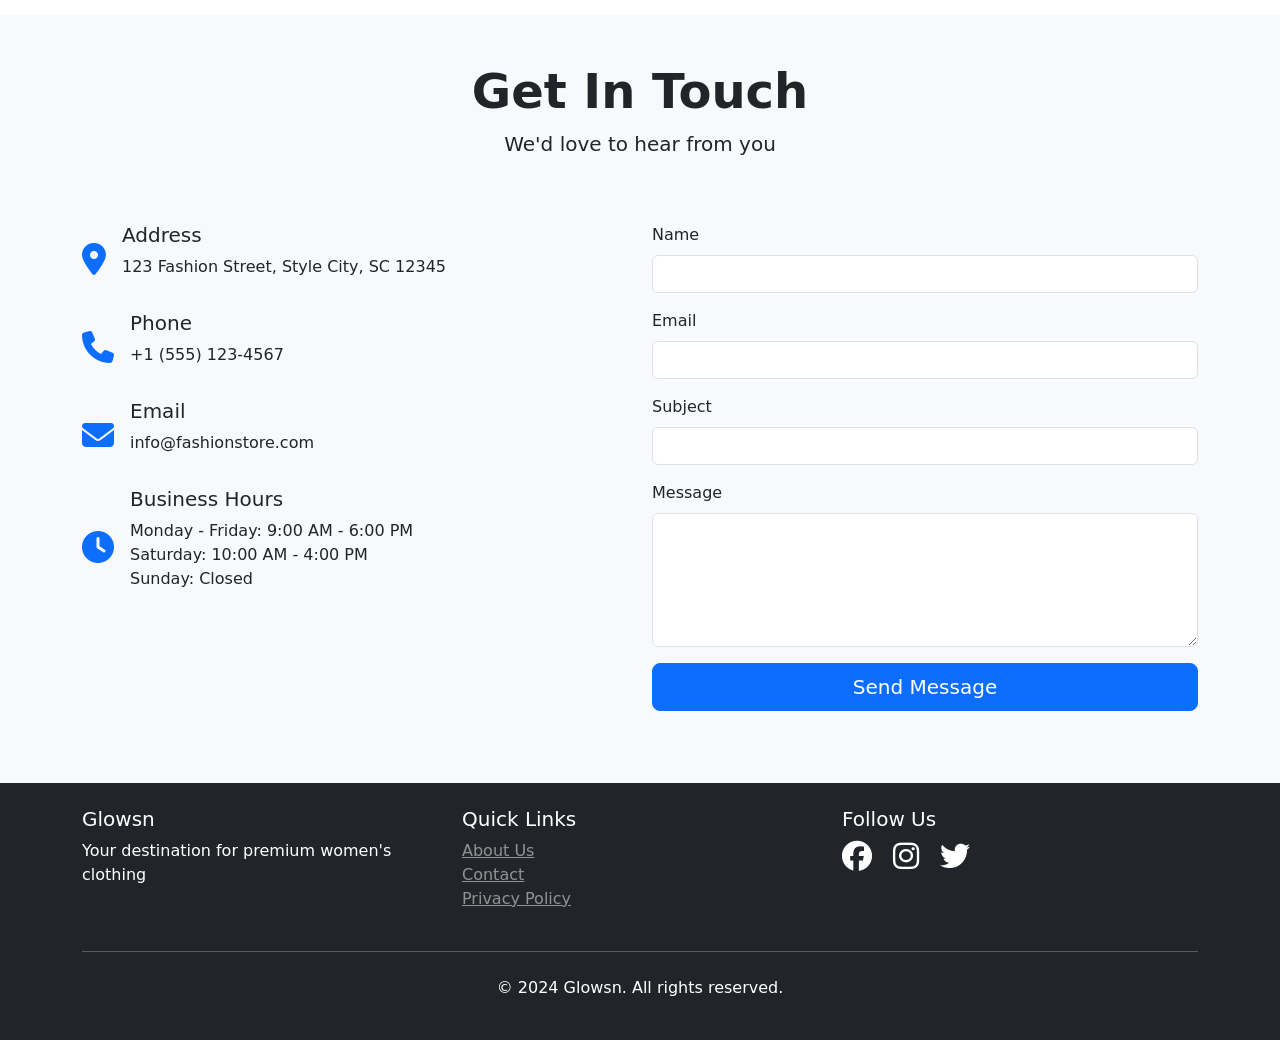
==== commit d1aa1802: "add the login signup woring functionality" ====
--- a/about.html
+++ b/about.html
@@ -3,7 +3,7 @@
 <head>
     <meta charset="UTF-8">
     <meta name="viewport" content="width=device-width, initial-scale=1.0">
-    <title>About Us - Fashion Store</title>
+    <title>About Us - Glowsn</title>
     <link href="https://cdn.jsdelivr.net/npm/bootstrap@5.3.0/dist/css/bootstrap.min.css" rel="stylesheet">
     <link rel="stylesheet" href="https://cdnjs.cloudflare.com/ajax/libs/font-awesome/6.4.0/css/all.min.css">
     <link rel="stylesheet" href="css/style.css">
@@ -28,7 +28,7 @@
     <nav class="navbar navbar-expand-lg navbar-dark bg-dark fixed-top">
         <div class="container">
             <a class="navbar-brand" href="index.html">
-                <i class="fas fa-shopping-bag"></i> Fashion Store
+                <i class="fas fa-shopping-bag"></i> Glowsn
             </a>
             <button class="navbar-toggler" type="button" data-bs-toggle="collapse" data-bs-target="#navbarNav">
                 <span class="navbar-toggler-icon"></span>
@@ -62,7 +62,7 @@
                         <a class="nav-link" href="#"><i class="fas fa-search"></i></a>
                     </li>
                     <li class="nav-item">
-                        <a class="nav-link" href="#"><i class="fas fa-user"></i></a>
+                        <a class="nav-link" href="login.html"><i class="fas fa-user"></i></a>
                     </li>
                     <li class="nav-item">
                         <a class="nav-link position-relative" href="cart.html">
@@ -82,16 +82,16 @@
         <div class="container">
             <div class="row align-items-center min-vh-100">
                 <div class="col-lg-6" data-aos="fade-right">
-                    <h1 class="display-4 fw-bold mb-4">About Fashion Store</h1>
+                    <h1 class="display-4 fw-bold mb-4">About Glowsn</h1>
                     <p class="lead mb-4">We believe in empowering women through fashion that combines style, comfort, and affordability.</p>
-                    <p class="mb-4">Founded in 2020, Fashion Store has become a trusted destination for women seeking quality clothing that reflects their personality and lifestyle.</p>
+                    <p class="mb-4">Founded in 2020, Glowsn has become a trusted destination for women seeking quality clothing that reflects their personality and lifestyle.</p>
                     <div class="d-flex gap-3">
                         <a href="products.html" class="btn btn-primary btn-lg">Shop Now</a>
                         <a href="#contact" class="btn btn-outline-primary btn-lg">Contact Us</a>
                     </div>
                 </div>
                 <div class="col-lg-6" data-aos="fade-left">
-                    <img src="https://picsum.photos/seed/about-hero/600/400" alt="About Fashion Store" class="img-fluid rounded shadow">
+                    <img src="https://picsum.photos/seed/about-hero/600/400" alt="About Glowsn" class="img-fluid rounded shadow">
                 </div>
             </div>
         </div>
@@ -147,7 +147,7 @@
                 </div>
                 <div class="col-lg-6 mb-4" data-aos="fade-left">
                     <h2 class="display-5 fw-bold mb-4">Our Story</h2>
-                    <p class="mb-3">Fashion Store began as a small boutique with a big dream: to make high-quality fashion accessible to every woman.</p>
+                    <p class="mb-3">Glowsn began as a small boutique with a big dream: to make high-quality fashion accessible to every woman.</p>
                     <p class="mb-3">What started as a passion project quickly grew into a beloved brand, thanks to our commitment to quality, style, and customer satisfaction.</p>
                     <p class="mb-3">Today, we're proud to serve thousands of customers worldwide, offering curated collections that celebrate diversity and individuality.</p>
                     <p>From our humble beginnings to our current success, our core values remain unchanged: quality, integrity, and a genuine love for fashion.</p>
@@ -220,7 +220,7 @@
             <div class="row">
                 <div class="col-lg-12 text-center mb-5" data-aos="fade-up">
                     <h2 class="display-5 fw-bold">Meet Our Team</h2>
-                    <p class="lead">The passionate people behind Fashion Store</p>
+                    <p class="lead">The passionate people behind Glowsn</p>
                 </div>
             </div>
             <div class="row g-4">
@@ -382,7 +382,7 @@
         <div class="container">
             <div class="row">
                 <div class="col-md-4">
-                    <h5>Fashion Store</h5>
+                    <h5>Glowsn</h5>
                     <p>Your destination for premium women's clothing</p>
                 </div>
                 <div class="col-md-4">
@@ -404,7 +404,7 @@
             </div>
             <hr class="my-4">
             <div class="text-center">
-                <p>&copy; 2024 Fashion Store. All rights reserved.</p>
+                <p>&copy; 2024 Glowsn. All rights reserved.</p>
             </div>
         </div>
     </footer>
--- a/css/style.css
+++ b/css/style.css
@@ -1,4 +1,4 @@
-/* Fashion Store CSS */
+/* Glowsn CSS */
 
 /* Loader Styles */
 .loader-overlay {
@@ -319,10 +319,14 @@
     right: 10px;
     display: flex;
     flex-direction: column;
-    gap: 5px;
+    gap: 8px;
     opacity: 0;
     transform: translateY(20px);
     transition: all 0.3s ease;
+    padding: 10px;
+    background: rgba(255, 255, 255, 0.95);
+    border-radius: 8px;
+    backdrop-filter: blur(10px);
 }
 
 .product-card:hover .product-actions {
@@ -562,4 +566,541 @@
         transform: translateX(0);
         opacity: 1;
     }
+}
+
+/* ========================================
+   Auth Pages (Login / Signup)
+   ======================================== */
+
+.auth-section {
+    min-height: 100vh;
+    display: flex;
+    align-items: center;
+    padding: 120px 0 60px;
+    position: relative;
+    overflow: hidden;
+    background: linear-gradient(135deg, #0f0c29 0%, #302b63 50%, #24243e 100%);
+    font-family: 'Inter', sans-serif;
+}
+
+.auth-bg-shapes .shape {
+    position: absolute;
+    border-radius: 50%;
+    opacity: 0.08;
+    animation: floatShape 20s ease-in-out infinite;
+}
+
+.auth-bg-shapes .shape-1 {
+    width: 500px;
+    height: 500px;
+    background: linear-gradient(135deg, #667eea, #764ba2);
+    top: -100px;
+    right: -100px;
+    animation-duration: 25s;
+}
+
+.auth-bg-shapes .shape-2 {
+    width: 300px;
+    height: 300px;
+    background: linear-gradient(135deg, #f093fb, #f5576c);
+    bottom: -80px;
+    left: -80px;
+    animation-duration: 18s;
+    animation-delay: 2s;
+}
+
+.auth-bg-shapes .shape-3 {
+    width: 200px;
+    height: 200px;
+    background: linear-gradient(135deg, #4facfe, #00f2fe);
+    top: 50%;
+    left: 50%;
+    animation-duration: 22s;
+    animation-delay: 4s;
+}
+
+@keyframes floatShape {
+    0%, 100% { transform: translate(0, 0) rotate(0deg); }
+    25% { transform: translate(30px, -30px) rotate(5deg); }
+    50% { transform: translate(-20px, 20px) rotate(-3deg); }
+    75% { transform: translate(15px, 10px) rotate(2deg); }
+}
+
+.auth-card {
+    background: rgba(255, 255, 255, 0.95);
+    backdrop-filter: blur(20px);
+    border-radius: 24px;
+    padding: 40px;
+    box-shadow: 0 25px 60px rgba(0, 0, 0, 0.3);
+    animation: authCardIn 0.6s ease-out;
+    border: 1px solid rgba(255, 255, 255, 0.2);
+}
+
+@keyframes authCardIn {
+    from {
+        opacity: 0;
+        transform: translateY(30px) scale(0.95);
+    }
+    to {
+        opacity: 1;
+        transform: translateY(0) scale(1);
+    }
+}
+
+.auth-card-header {
+    text-align: center;
+    margin-bottom: 30px;
+}
+
+.auth-icon {
+    width: 72px;
+    height: 72px;
+    border-radius: 50%;
+    background: linear-gradient(135deg, #667eea 0%, #764ba2 100%);
+    display: flex;
+    align-items: center;
+    justify-content: center;
+    margin: 0 auto 16px;
+    color: white;
+    font-size: 1.75rem;
+    box-shadow: 0 8px 25px rgba(102, 126, 234, 0.4);
+}
+
+.auth-card-header h2 {
+    font-size: 1.75rem;
+    font-weight: 700;
+    color: #1a1a2e;
+    margin-bottom: 6px;
+}
+
+.auth-card-header p {
+    color: #666;
+    font-size: 0.95rem;
+}
+
+/* Auth Inputs */
+.form-floating-group {
+    margin-bottom: 18px;
+}
+
+.input-icon-wrapper {
+    position: relative;
+    display: flex;
+    align-items: center;
+}
+
+.input-icon-wrapper > i {
+    position: absolute;
+    left: 16px;
+    color: #999;
+    font-size: 0.9rem;
+    z-index: 2;
+    transition: color 0.3s ease;
+}
+
+.auth-input {
+    padding: 14px 16px 14px 44px !important;
+    border-radius: 12px !important;
+    border: 2px solid #e8e8e8 !important;
+    font-size: 0.95rem !important;
+    transition: all 0.3s ease !important;
+    background: #fafafa !important;
+}
+
+.auth-input:focus {
+    border-color: #667eea !important;
+    box-shadow: 0 0 0 4px rgba(102, 126, 234, 0.15) !important;
+    background: #fff !important;
+}
+
+.auth-input:focus + .input-icon-wrapper > i,
+.input-icon-wrapper:focus-within > i {
+    color: #667eea;
+}
+
+.auth-input.is-invalid {
+    border-color: #e74c3c !important;
+}
+
+.invalid-feedback {
+    font-size: 0.8rem;
+    margin-top: 4px;
+    display: none;
+}
+
+/* Password Toggle */
+.password-toggle {
+    position: absolute;
+    right: 14px;
+    background: none;
+    border: none;
+    color: #999;
+    cursor: pointer;
+    padding: 4px;
+    z-index: 2;
+    transition: color 0.3s;
+}
+
+.password-toggle:hover {
+    color: #667eea;
+}
+
+/* Password Strength */
+.password-strength {
+    margin-top: 8px;
+    display: flex;
+    align-items: center;
+    gap: 10px;
+}
+
+.strength-bar {
+    flex: 1;
+    height: 4px;
+    background: #e8e8e8;
+    border-radius: 4px;
+    overflow: hidden;
+}
+
+.strength-fill {
+    height: 100%;
+    width: 0%;
+    border-radius: 4px;
+    transition: all 0.4s ease;
+}
+
+.strength-text {
+    font-size: 0.75rem;
+    font-weight: 600;
+    min-width: 70px;
+    text-align: right;
+}
+
+/* Auth Button */
+.auth-btn {
+    background: linear-gradient(135deg, #667eea 0%, #764ba2 100%) !important;
+    color: white !important;
+    border: none !important;
+    padding: 14px 24px !important;
+    border-radius: 12px !important;
+    font-weight: 600 !important;
+    font-size: 1rem !important;
+    transition: all 0.3s ease !important;
+    box-shadow: 0 6px 20px rgba(102, 126, 234, 0.35);
+}
+
+.auth-btn:hover {
+    transform: translateY(-2px);
+    box-shadow: 0 10px 30px rgba(102, 126, 234, 0.5) !important;
+}
+
+.auth-btn:active {
+    transform: translateY(0);
+}
+
+/* Auth Alerts */
+.auth-alert {
+    margin-bottom: 16px;
+}
+
+.auth-alert-content {
+    padding: 12px 16px;
+    border-radius: 12px;
+    display: flex;
+    align-items: center;
+    gap: 10px;
+    font-size: 0.9rem;
+    animation: slideDown 0.3s ease;
+}
+
+.auth-alert-success {
+    background: #d4edda;
+    color: #155724;
+    border: 1px solid #c3e6cb;
+}
+
+.auth-alert-danger {
+    background: #f8d7da;
+    color: #721c24;
+    border: 1px solid #f5c6cb;
+}
+
+.auth-alert-warning {
+    background: #fff3cd;
+    color: #856404;
+    border: 1px solid #ffeaa7;
+}
+
+.auth-alert-info {
+    background: #d1ecf1;
+    color: #0c5460;
+    border: 1px solid #bee5eb;
+}
+
+@keyframes slideDown {
+    from { opacity: 0; transform: translateY(-10px); }
+    to { opacity: 1; transform: translateY(0); }
+}
+
+/* Auth Divider */
+.auth-divider {
+    display: flex;
+    align-items: center;
+    margin: 24px 0;
+}
+
+.auth-divider::before,
+.auth-divider::after {
+    content: '';
+    flex: 1;
+    height: 1px;
+    background: #e8e8e8;
+}
+
+.auth-divider span {
+    padding: 0 16px;
+    color: #999;
+    font-size: 0.85rem;
+}
+
+/* Auth Footer */
+.auth-footer {
+    text-align: center;
+}
+
+.auth-footer p {
+    color: #666;
+    margin: 0;
+}
+
+.auth-link {
+    color: #667eea;
+    font-weight: 600;
+    text-decoration: none;
+    transition: color 0.3s;
+}
+
+.auth-link:hover {
+    color: #764ba2;
+    text-decoration: underline;
+}
+
+/* ========================================
+   Profile Page
+   ======================================== */
+
+.profile-section {
+    background: #f8f9fa;
+    min-height: calc(100vh - 120px);
+    font-family: 'Inter', sans-serif;
+}
+
+.profile-header {
+    background: linear-gradient(135deg, #667eea 0%, #764ba2 100%);
+    border-radius: 20px;
+    padding: 30px 35px;
+    color: white;
+    box-shadow: 0 10px 30px rgba(102, 126, 234, 0.3);
+}
+
+.profile-header .text-muted {
+    color: rgba(255, 255, 255, 0.75) !important;
+}
+
+.profile-avatar {
+    width: 70px;
+    height: 70px;
+    border-radius: 50%;
+    background: rgba(255, 255, 255, 0.2);
+    display: flex;
+    align-items: center;
+    justify-content: center;
+    font-size: 1.5rem;
+    border: 3px solid rgba(255, 255, 255, 0.4);
+    color: white;
+    font-weight: 700;
+}
+
+.profile-badge {
+    display: inline-block;
+    background: rgba(255, 255, 255, 0.2);
+    padding: 4px 12px;
+    border-radius: 20px;
+    font-size: 0.75rem;
+    margin-top: 6px;
+}
+
+/* Stats Cards */
+.profile-stats {
+    display: grid;
+    grid-template-columns: 1fr;
+    gap: 12px;
+}
+
+.stat-card {
+    background: white;
+    border-radius: 16px;
+    padding: 20px;
+    display: flex;
+    align-items: center;
+    gap: 16px;
+    box-shadow: 0 4px 15px rgba(0, 0, 0, 0.05);
+    transition: transform 0.3s ease;
+}
+
+.stat-card:hover {
+    transform: translateY(-3px);
+}
+
+.stat-icon {
+    width: 48px;
+    height: 48px;
+    border-radius: 14px;
+    display: flex;
+    align-items: center;
+    justify-content: center;
+    font-size: 1.2rem;
+}
+
+.bg-primary-soft {
+    background: rgba(102, 126, 234, 0.12);
+    color: #667eea;
+}
+
+.bg-success-soft {
+    background: rgba(46, 204, 113, 0.12);
+    color: #2ecc71;
+}
+
+.bg-warning-soft {
+    background: rgba(243, 156, 18, 0.12);
+    color: #f39c12;
+}
+
+.stat-info h4 {
+    margin: 0;
+    font-size: 1.5rem;
+    font-weight: 700;
+    color: #1a1a2e;
+}
+
+.stat-info p {
+    margin: 0;
+    color: #999;
+    font-size: 0.8rem;
+}
+
+/* Profile Card */
+.profile-card {
+    background: white;
+    border-radius: 16px;
+    padding: 24px;
+    box-shadow: 0 4px 15px rgba(0, 0, 0, 0.05);
+}
+
+/* Profile Tabs */
+.profile-tabs .nav-link {
+    color: #666;
+    border: none;
+    padding: 12px 20px;
+    border-radius: 12px;
+    font-weight: 500;
+    transition: all 0.3s ease;
+}
+
+.profile-tabs .nav-link:hover {
+    background: rgba(102, 126, 234, 0.08);
+    color: #667eea;
+}
+
+.profile-tabs .nav-link.active {
+    background: linear-gradient(135deg, #667eea 0%, #764ba2 100%);
+    color: white !important;
+}
+
+/* Order Cards */
+.order-card {
+    border: 1px solid #eee;
+    border-radius: 12px;
+    padding: 16px;
+    transition: all 0.3s ease;
+}
+
+.order-card:hover {
+    border-color: #667eea;
+    box-shadow: 0 4px 12px rgba(102, 126, 234, 0.1);
+}
+
+/* Navbar Auth Styles */
+.nav-avatar {
+    display: inline-flex;
+    align-items: center;
+    justify-content: center;
+    width: 28px;
+    height: 28px;
+    border-radius: 50%;
+    background: linear-gradient(135deg, #667eea 0%, #764ba2 100%);
+    color: white;
+    font-size: 0.7rem;
+    font-weight: 700;
+    margin-right: 6px;
+}
+
+.user-nav-link {
+    display: flex !important;
+    align-items: center;
+}
+
+.user-dropdown {
+    border-radius: 12px;
+    box-shadow: 0 10px 30px rgba(0, 0, 0, 0.15);
+    border: 1px solid #eee;
+    padding: 8px;
+    min-width: 220px;
+}
+
+.user-dropdown .dropdown-item {
+    border-radius: 8px;
+    padding: 8px 14px;
+    transition: all 0.2s;
+}
+
+.user-dropdown .dropdown-item:hover {
+    background: rgba(102, 126, 234, 0.08);
+}
+
+.user-dropdown .dropdown-header {
+    padding: 10px 14px;
+}
+
+/* Responsive Auth */
+@media (max-width: 768px) {
+    .auth-card {
+        padding: 24px;
+        margin: 0 10px;
+    }
+
+    .auth-icon {
+        width: 56px;
+        height: 56px;
+        font-size: 1.25rem;
+    }
+
+    .auth-card-header h2 {
+        font-size: 1.4rem;
+    }
+
+    .profile-header {
+        padding: 20px;
+    }
+
+    .profile-avatar {
+        width: 50px;
+        height: 50px;
+        font-size: 1.1rem;
+    }
+
+    .profile-tabs .nav-link {
+        padding: 8px 12px;
+        font-size: 0.85rem;
+    }
 }
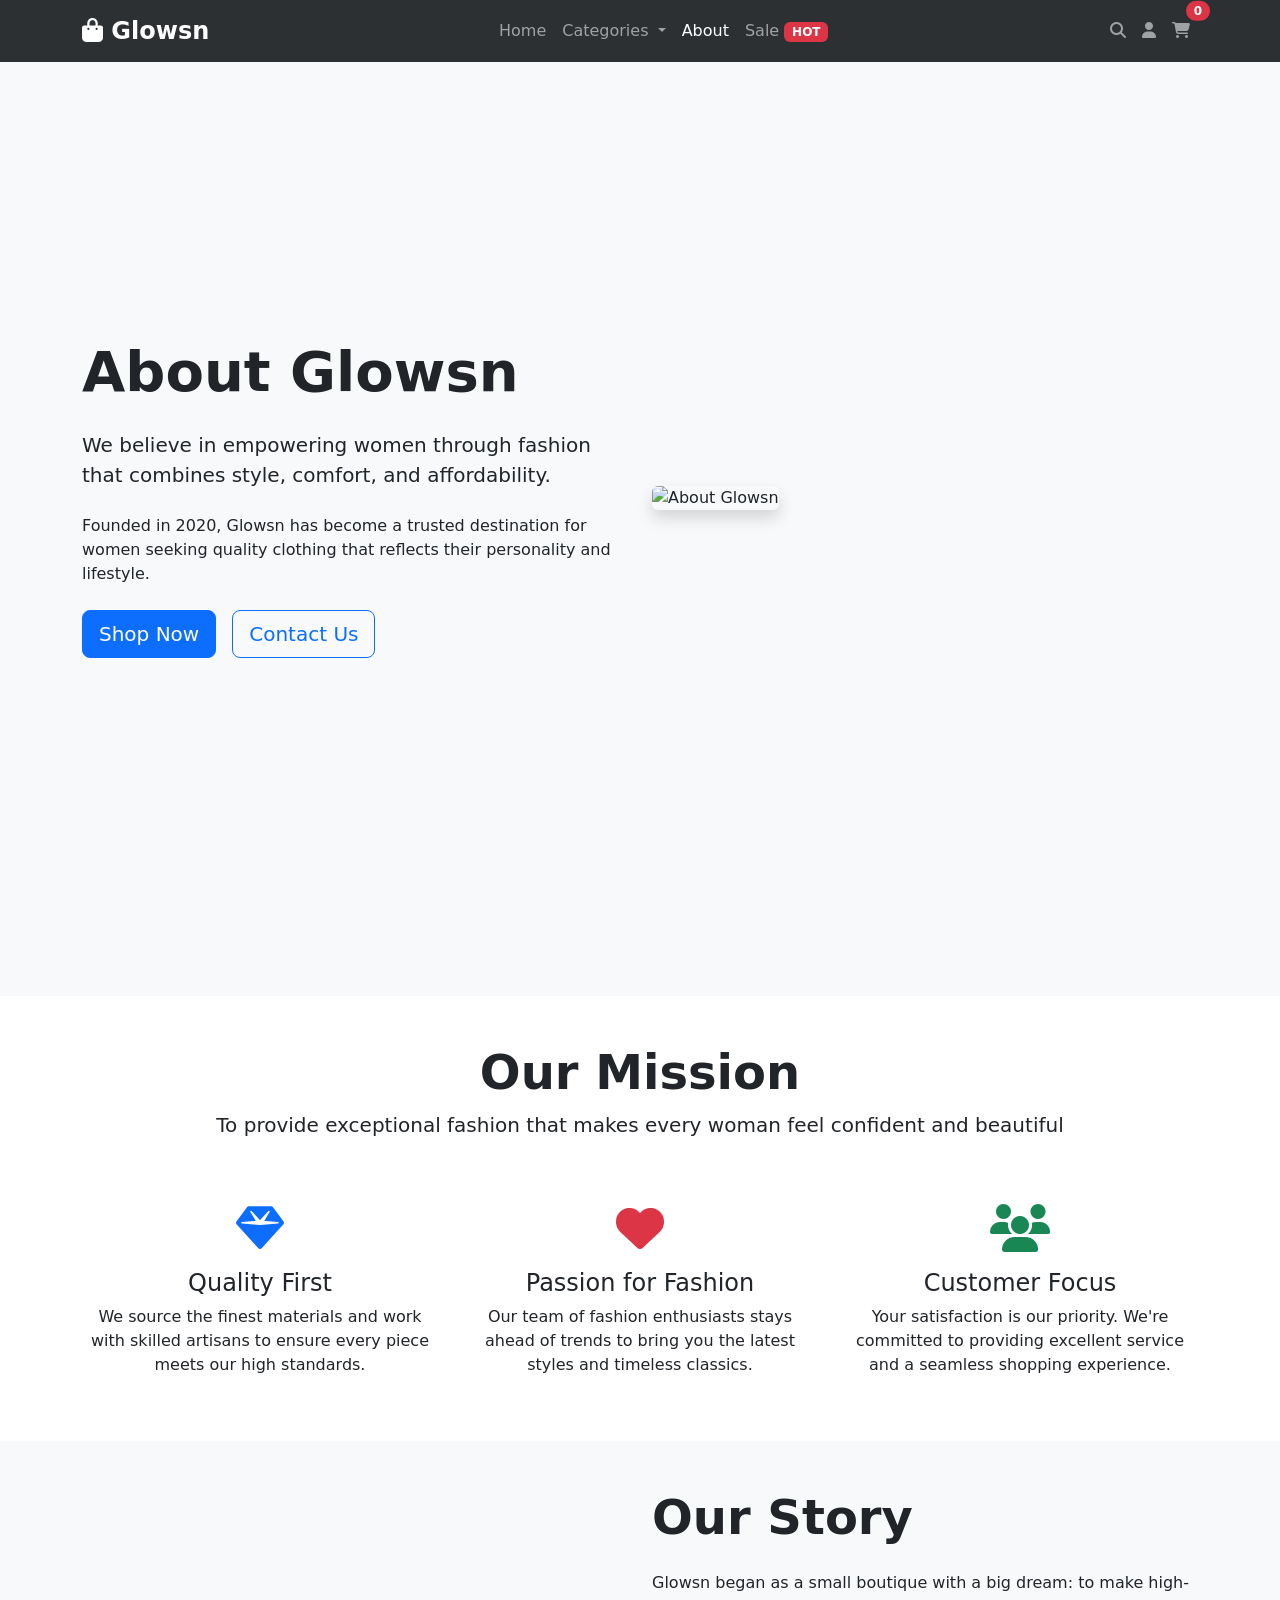
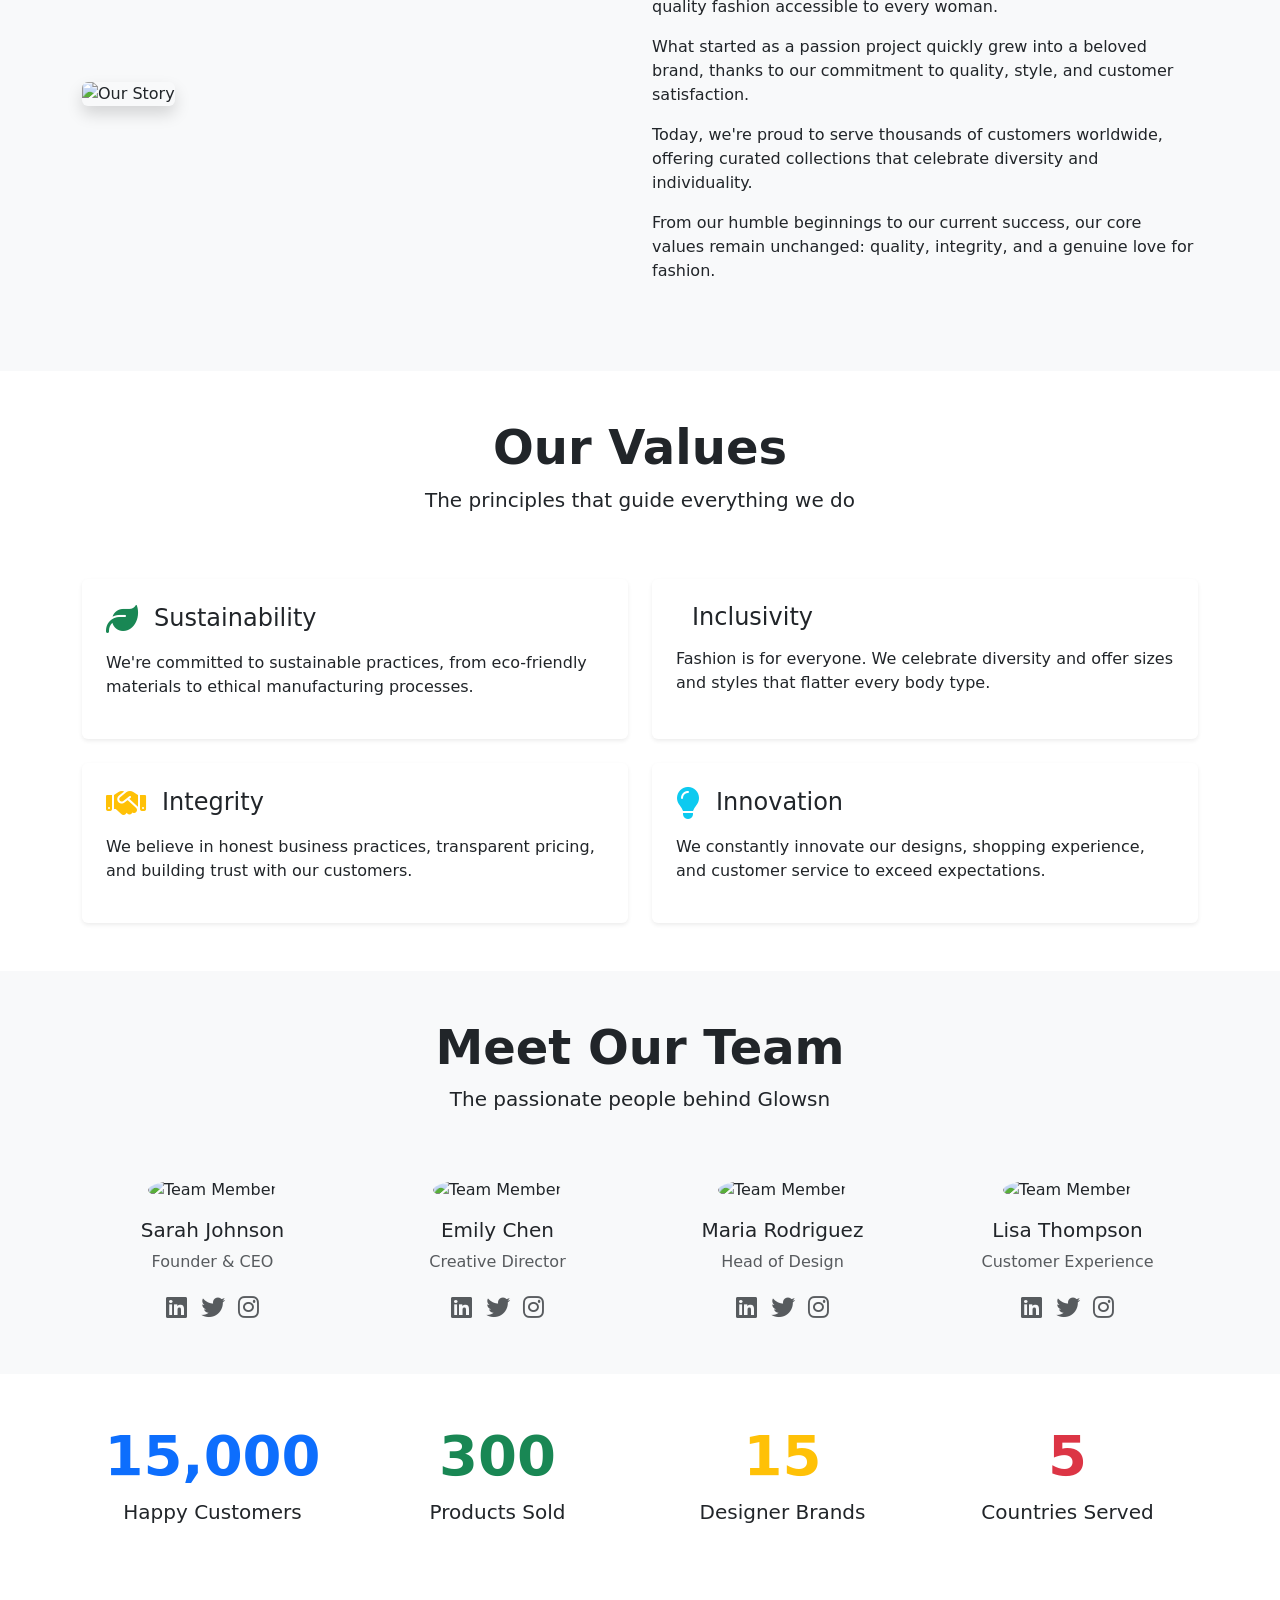
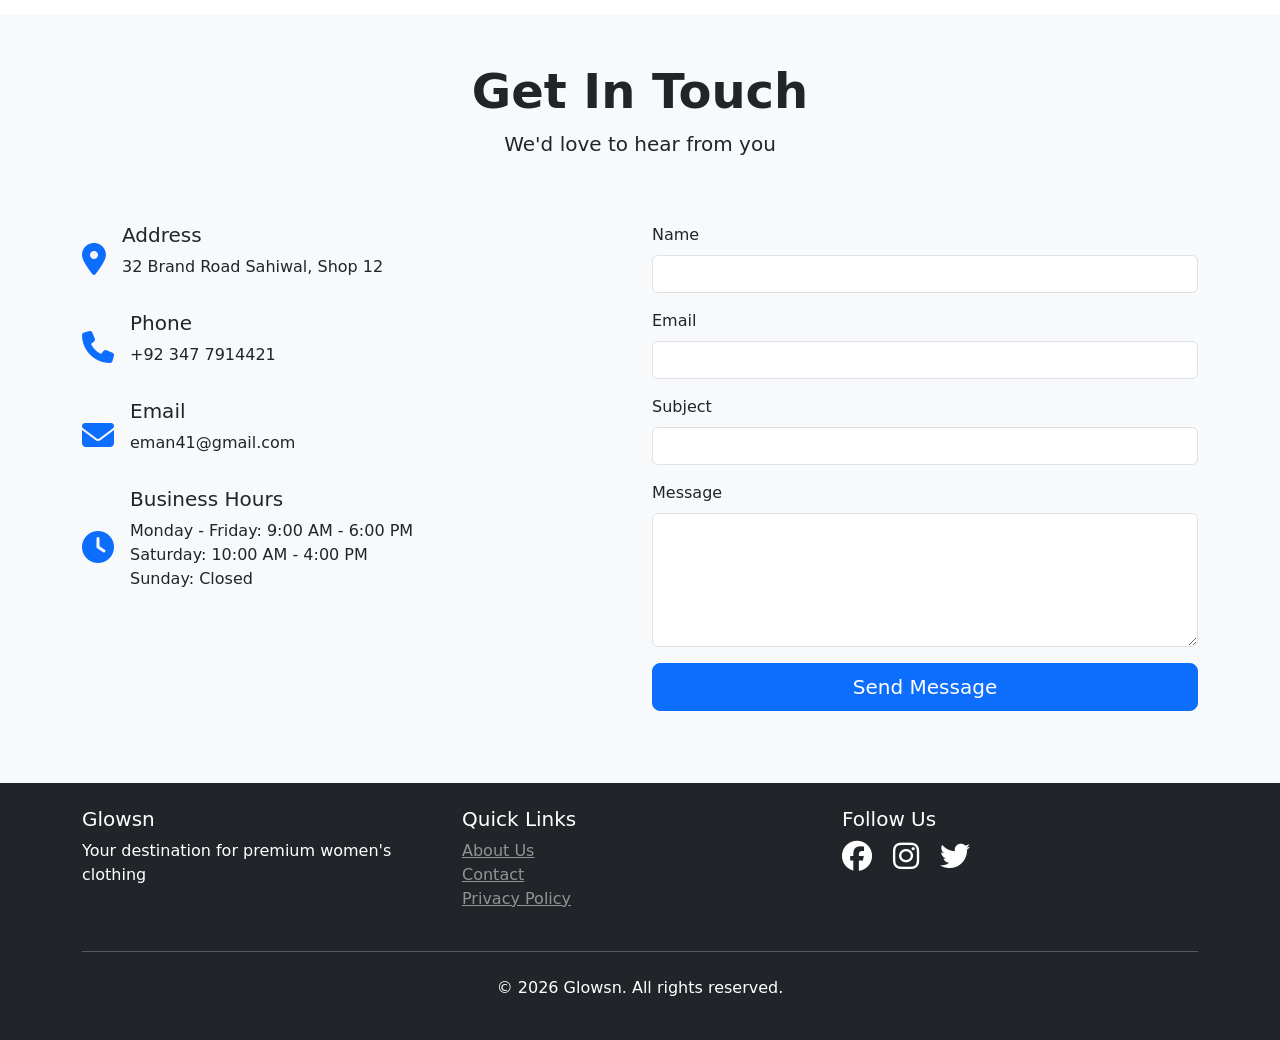
==== commit 30e28c7c: "add the all imgages in the all categories" ====
--- a/about.html
+++ b/about.html
@@ -62,7 +62,7 @@
                         <a class="nav-link" href="#"><i class="fas fa-search"></i></a>
                     </li>
                     <li class="nav-item">
-                        <a class="nav-link" href="login.html"><i class="fas fa-user"></i></a>
+                        <a class="nav-link" href="#"><i class="fas fa-user"></i></a>
                     </li>
                     <li class="nav-item">
                         <a class="nav-link position-relative" href="cart.html">
@@ -324,21 +324,21 @@
                             <i class="fas fa-map-marker-alt fa-2x text-primary me-3"></i>
                             <div>
                                 <h5>Address</h5>
-                                <p>123 Fashion Street, Style City, SC 12345</p>
+                                <p>32 Brand Road Sahiwal, Shop 12</p>
                             </div>
                         </div>
                         <div class="d-flex align-items-center mb-3">
                             <i class="fas fa-phone fa-2x text-primary me-3"></i>
                             <div>
                                 <h5>Phone</h5>
-                                <p>+1 (555) 123-4567</p>
+                                <p>+92 347 7914421</p>
                             </div>
                         </div>
                         <div class="d-flex align-items-center mb-3">
                             <i class="fas fa-envelope fa-2x text-primary me-3"></i>
                             <div>
                                 <h5>Email</h5>
-                                <p>info@fashionstore.com</p>
+                                <p>eman41@gmail.com</p>
                             </div>
                         </div>
                         <div class="d-flex align-items-center">
@@ -404,7 +404,7 @@
             </div>
             <hr class="my-4">
             <div class="text-center">
-                <p>&copy; 2024 Glowsn. All rights reserved.</p>
+                <p>&copy; 2026 Glowsn. All rights reserved.</p>
             </div>
         </div>
     </footer>
--- a/css/style.css
+++ b/css/style.css
@@ -181,6 +181,141 @@
     transform: scale(1.05);
 }
 
+.hero-slider {
+    position: relative;
+    overflow: hidden;
+    border-radius: 25px;
+    min-height: 520px;
+    background: #111;
+    box-shadow: 0 20px 50px rgba(0, 0, 0, 0.15);
+}
+
+.hero-slide {
+    position: absolute;
+    inset: 0;
+    opacity: 0;
+    transition: opacity 0.8s ease;
+    pointer-events: none;
+}
+
+.hero-slide.active {
+    opacity: 1;
+    pointer-events: auto;
+}
+
+.hero-slide img {
+    width: 100%;
+    height: 100%;
+    object-fit: cover;
+    object-position: center top;
+    display: block;
+    background: #111;
+}
+
+.slide-overlay {
+    position: absolute;
+    inset: auto 20px 30px 20px;
+    color: #fff;
+    text-shadow: 0 20px 40px rgba(0, 0, 0, 0.45);
+}
+
+.slide-overlay span {
+    display: inline-block;
+    background: rgba(255, 255, 255, 0.85);
+    color: #222;
+    padding: 8px 14px;
+    border-radius: 50px;
+    font-size: 0.85rem;
+    margin-bottom: 1rem;
+}
+
+.slide-overlay h3 {
+    font-size: 2rem;
+    font-weight: 700;
+    margin-bottom: 0.8rem;
+}
+
+.slide-overlay p {
+    max-width: 70%;
+    opacity: 0.95;
+}
+
+.slider-nav {
+    position: absolute;
+    top: 50%;
+    transform: translateY(-50%);
+    width: 44px;
+    height: 44px;
+    border: none;
+    border-radius: 50%;
+    background: rgba(0, 0, 0, 0.45);
+    color: #fff;
+    z-index: 2;
+    display: grid;
+    place-items: center;
+    cursor: pointer;
+    transition: background 0.3s ease;
+}
+
+.slider-nav:hover {
+    background: rgba(0, 0, 0, 0.7);
+}
+
+.slider-nav.prev {
+    left: 18px;
+}
+
+.slider-nav.next {
+    right: 18px;
+}
+
+.slider-dots {
+    position: absolute;
+    bottom: 18px;
+    left: 50%;
+    transform: translateX(-50%);
+    display: flex;
+    gap: 10px;
+    z-index: 2;
+}
+
+.slider-dot {
+    width: 12px;
+    height: 12px;
+    border-radius: 50%;
+    background: rgba(255, 255, 255, 0.55);
+    cursor: pointer;
+    transition: background 0.3s ease;
+}
+
+.slider-dot.active {
+    background: #fff;
+}
+
+@media (max-width: 991px) {
+    .hero-section .row {
+        gap: 1.5rem;
+    }
+
+    .hero-slider {
+        min-height: 360px;
+    }
+
+    .slide-overlay p {
+        max-width: 100%;
+    }
+}
+
+@media (max-width: 767px) {
+    .hero-section {
+        padding-top: 120px;
+    }
+
+    .hero-slider {
+        min-height: 320px;
+    }
+}
+
 /* Sale Banner */
 .sale-banner {
     position: relative;
@@ -291,8 +426,8 @@
 
 .product-image img {
     width: 100%;
-    height: 250px;
-    object-fit: cover;
+    height: 50%;
+    object-fit: contain;
     transition: transform 0.3s ease;
 }
 
@@ -319,14 +454,10 @@
     right: 10px;
     display: flex;
     flex-direction: column;
-    gap: 8px;
+    gap: 5px;
     opacity: 0;
     transform: translateY(20px);
     transition: all 0.3s ease;
-    padding: 10px;
-    background: rgba(255, 255, 255, 0.95);
-    border-radius: 8px;
-    backdrop-filter: blur(10px);
 }
 
 .product-card:hover .product-actions {
@@ -566,541 +697,4 @@
         transform: translateX(0);
         opacity: 1;
     }
-}
-
-/* ========================================
-   Auth Pages (Login / Signup)
-   ======================================== */
-
-.auth-section {
-    min-height: 100vh;
-    display: flex;
-    align-items: center;
-    padding: 120px 0 60px;
-    position: relative;
-    overflow: hidden;
-    background: linear-gradient(135deg, #0f0c29 0%, #302b63 50%, #24243e 100%);
-    font-family: 'Inter', sans-serif;
-}
-
-.auth-bg-shapes .shape {
-    position: absolute;
-    border-radius: 50%;
-    opacity: 0.08;
-    animation: floatShape 20s ease-in-out infinite;
-}
-
-.auth-bg-shapes .shape-1 {
-    width: 500px;
-    height: 500px;
-    background: linear-gradient(135deg, #667eea, #764ba2);
-    top: -100px;
-    right: -100px;
-    animation-duration: 25s;
-}
-
-.auth-bg-shapes .shape-2 {
-    width: 300px;
-    height: 300px;
-    background: linear-gradient(135deg, #f093fb, #f5576c);
-    bottom: -80px;
-    left: -80px;
-    animation-duration: 18s;
-    animation-delay: 2s;
-}
-
-.auth-bg-shapes .shape-3 {
-    width: 200px;
-    height: 200px;
-    background: linear-gradient(135deg, #4facfe, #00f2fe);
-    top: 50%;
-    left: 50%;
-    animation-duration: 22s;
-    animation-delay: 4s;
-}
-
-@keyframes floatShape {
-    0%, 100% { transform: translate(0, 0) rotate(0deg); }
-    25% { transform: translate(30px, -30px) rotate(5deg); }
-    50% { transform: translate(-20px, 20px) rotate(-3deg); }
-    75% { transform: translate(15px, 10px) rotate(2deg); }
-}
-
-.auth-card {
-    background: rgba(255, 255, 255, 0.95);
-    backdrop-filter: blur(20px);
-    border-radius: 24px;
-    padding: 40px;
-    box-shadow: 0 25px 60px rgba(0, 0, 0, 0.3);
-    animation: authCardIn 0.6s ease-out;
-    border: 1px solid rgba(255, 255, 255, 0.2);
-}
-
-@keyframes authCardIn {
-    from {
-        opacity: 0;
-        transform: translateY(30px) scale(0.95);
-    }
-    to {
-        opacity: 1;
-        transform: translateY(0) scale(1);
-    }
-}
-
-.auth-card-header {
-    text-align: center;
-    margin-bottom: 30px;
-}
-
-.auth-icon {
-    width: 72px;
-    height: 72px;
-    border-radius: 50%;
-    background: linear-gradient(135deg, #667eea 0%, #764ba2 100%);
-    display: flex;
-    align-items: center;
-    justify-content: center;
-    margin: 0 auto 16px;
-    color: white;
-    font-size: 1.75rem;
-    box-shadow: 0 8px 25px rgba(102, 126, 234, 0.4);
-}
-
-.auth-card-header h2 {
-    font-size: 1.75rem;
-    font-weight: 700;
-    color: #1a1a2e;
-    margin-bottom: 6px;
-}
-
-.auth-card-header p {
-    color: #666;
-    font-size: 0.95rem;
-}
-
-/* Auth Inputs */
-.form-floating-group {
-    margin-bottom: 18px;
-}
-
-.input-icon-wrapper {
-    position: relative;
-    display: flex;
-    align-items: center;
-}
-
-.input-icon-wrapper > i {
-    position: absolute;
-    left: 16px;
-    color: #999;
-    font-size: 0.9rem;
-    z-index: 2;
-    transition: color 0.3s ease;
-}
-
-.auth-input {
-    padding: 14px 16px 14px 44px !important;
-    border-radius: 12px !important;
-    border: 2px solid #e8e8e8 !important;
-    font-size: 0.95rem !important;
-    transition: all 0.3s ease !important;
-    background: #fafafa !important;
-}
-
-.auth-input:focus {
-    border-color: #667eea !important;
-    box-shadow: 0 0 0 4px rgba(102, 126, 234, 0.15) !important;
-    background: #fff !important;
-}
-
-.auth-input:focus + .input-icon-wrapper > i,
-.input-icon-wrapper:focus-within > i {
-    color: #667eea;
-}
-
-.auth-input.is-invalid {
-    border-color: #e74c3c !important;
-}
-
-.invalid-feedback {
-    font-size: 0.8rem;
-    margin-top: 4px;
-    display: none;
-}
-
-/* Password Toggle */
-.password-toggle {
-    position: absolute;
-    right: 14px;
-    background: none;
-    border: none;
-    color: #999;
-    cursor: pointer;
-    padding: 4px;
-    z-index: 2;
-    transition: color 0.3s;
-}
-
-.password-toggle:hover {
-    color: #667eea;
-}
-
-/* Password Strength */
-.password-strength {
-    margin-top: 8px;
-    display: flex;
-    align-items: center;
-    gap: 10px;
-}
-
-.strength-bar {
-    flex: 1;
-    height: 4px;
-    background: #e8e8e8;
-    border-radius: 4px;
-    overflow: hidden;
-}
-
-.strength-fill {
-    height: 100%;
-    width: 0%;
-    border-radius: 4px;
-    transition: all 0.4s ease;
-}
-
-.strength-text {
-    font-size: 0.75rem;
-    font-weight: 600;
-    min-width: 70px;
-    text-align: right;
-}
-
-/* Auth Button */
-.auth-btn {
-    background: linear-gradient(135deg, #667eea 0%, #764ba2 100%) !important;
-    color: white !important;
-    border: none !important;
-    padding: 14px 24px !important;
-    border-radius: 12px !important;
-    font-weight: 600 !important;
-    font-size: 1rem !important;
-    transition: all 0.3s ease !important;
-    box-shadow: 0 6px 20px rgba(102, 126, 234, 0.35);
-}
-
-.auth-btn:hover {
-    transform: translateY(-2px);
-    box-shadow: 0 10px 30px rgba(102, 126, 234, 0.5) !important;
-}
-
-.auth-btn:active {
-    transform: translateY(0);
-}
-
-/* Auth Alerts */
-.auth-alert {
-    margin-bottom: 16px;
-}
-
-.auth-alert-content {
-    padding: 12px 16px;
-    border-radius: 12px;
-    display: flex;
-    align-items: center;
-    gap: 10px;
-    font-size: 0.9rem;
-    animation: slideDown 0.3s ease;
-}
-
-.auth-alert-success {
-    background: #d4edda;
-    color: #155724;
-    border: 1px solid #c3e6cb;
-}
-
-.auth-alert-danger {
-    background: #f8d7da;
-    color: #721c24;
-    border: 1px solid #f5c6cb;
-}
-
-.auth-alert-warning {
-    background: #fff3cd;
-    color: #856404;
-    border: 1px solid #ffeaa7;
-}
-
-.auth-alert-info {
-    background: #d1ecf1;
-    color: #0c5460;
-    border: 1px solid #bee5eb;
-}
-
-@keyframes slideDown {
-    from { opacity: 0; transform: translateY(-10px); }
-    to { opacity: 1; transform: translateY(0); }
-}
-
-/* Auth Divider */
-.auth-divider {
-    display: flex;
-    align-items: center;
-    margin: 24px 0;
-}
-
-.auth-divider::before,
-.auth-divider::after {
-    content: '';
-    flex: 1;
-    height: 1px;
-    background: #e8e8e8;
-}
-
-.auth-divider span {
-    padding: 0 16px;
-    color: #999;
-    font-size: 0.85rem;
-}
-
-/* Auth Footer */
-.auth-footer {
-    text-align: center;
-}
-
-.auth-footer p {
-    color: #666;
-    margin: 0;
-}
-
-.auth-link {
-    color: #667eea;
-    font-weight: 600;
-    text-decoration: none;
-    transition: color 0.3s;
-}
-
-.auth-link:hover {
-    color: #764ba2;
-    text-decoration: underline;
-}
-
-/* ========================================
-   Profile Page
-   ======================================== */
-
-.profile-section {
-    background: #f8f9fa;
-    min-height: calc(100vh - 120px);
-    font-family: 'Inter', sans-serif;
-}
-
-.profile-header {
-    background: linear-gradient(135deg, #667eea 0%, #764ba2 100%);
-    border-radius: 20px;
-    padding: 30px 35px;
-    color: white;
-    box-shadow: 0 10px 30px rgba(102, 126, 234, 0.3);
-}
-
-.profile-header .text-muted {
-    color: rgba(255, 255, 255, 0.75) !important;
-}
-
-.profile-avatar {
-    width: 70px;
-    height: 70px;
-    border-radius: 50%;
-    background: rgba(255, 255, 255, 0.2);
-    display: flex;
-    align-items: center;
-    justify-content: center;
-    font-size: 1.5rem;
-    border: 3px solid rgba(255, 255, 255, 0.4);
-    color: white;
-    font-weight: 700;
-}
-
-.profile-badge {
-    display: inline-block;
-    background: rgba(255, 255, 255, 0.2);
-    padding: 4px 12px;
-    border-radius: 20px;
-    font-size: 0.75rem;
-    margin-top: 6px;
-}
-
-/* Stats Cards */
-.profile-stats {
-    display: grid;
-    grid-template-columns: 1fr;
-    gap: 12px;
-}
-
-.stat-card {
-    background: white;
-    border-radius: 16px;
-    padding: 20px;
-    display: flex;
-    align-items: center;
-    gap: 16px;
-    box-shadow: 0 4px 15px rgba(0, 0, 0, 0.05);
-    transition: transform 0.3s ease;
-}
-
-.stat-card:hover {
-    transform: translateY(-3px);
-}
-
-.stat-icon {
-    width: 48px;
-    height: 48px;
-    border-radius: 14px;
-    display: flex;
-    align-items: center;
-    justify-content: center;
-    font-size: 1.2rem;
-}
-
-.bg-primary-soft {
-    background: rgba(102, 126, 234, 0.12);
-    color: #667eea;
-}
-
-.bg-success-soft {
-    background: rgba(46, 204, 113, 0.12);
-    color: #2ecc71;
-}
-
-.bg-warning-soft {
-    background: rgba(243, 156, 18, 0.12);
-    color: #f39c12;
-}
-
-.stat-info h4 {
-    margin: 0;
-    font-size: 1.5rem;
-    font-weight: 700;
-    color: #1a1a2e;
-}
-
-.stat-info p {
-    margin: 0;
-    color: #999;
-    font-size: 0.8rem;
-}
-
-/* Profile Card */
-.profile-card {
-    background: white;
-    border-radius: 16px;
-    padding: 24px;
-    box-shadow: 0 4px 15px rgba(0, 0, 0, 0.05);
-}
-
-/* Profile Tabs */
-.profile-tabs .nav-link {
-    color: #666;
-    border: none;
-    padding: 12px 20px;
-    border-radius: 12px;
-    font-weight: 500;
-    transition: all 0.3s ease;
-}
-
-.profile-tabs .nav-link:hover {
-    background: rgba(102, 126, 234, 0.08);
-    color: #667eea;
-}
-
-.profile-tabs .nav-link.active {
-    background: linear-gradient(135deg, #667eea 0%, #764ba2 100%);
-    color: white !important;
-}
-
-/* Order Cards */
-.order-card {
-    border: 1px solid #eee;
-    border-radius: 12px;
-    padding: 16px;
-    transition: all 0.3s ease;
-}
-
-.order-card:hover {
-    border-color: #667eea;
-    box-shadow: 0 4px 12px rgba(102, 126, 234, 0.1);
-}
-
-/* Navbar Auth Styles */
-.nav-avatar {
-    display: inline-flex;
-    align-items: center;
-    justify-content: center;
-    width: 28px;
-    height: 28px;
-    border-radius: 50%;
-    background: linear-gradient(135deg, #667eea 0%, #764ba2 100%);
-    color: white;
-    font-size: 0.7rem;
-    font-weight: 700;
-    margin-right: 6px;
-}
-
-.user-nav-link {
-    display: flex !important;
-    align-items: center;
-}
-
-.user-dropdown {
-    border-radius: 12px;
-    box-shadow: 0 10px 30px rgba(0, 0, 0, 0.15);
-    border: 1px solid #eee;
-    padding: 8px;
-    min-width: 220px;
-}
-
-.user-dropdown .dropdown-item {
-    border-radius: 8px;
-    padding: 8px 14px;
-    transition: all 0.2s;
-}
-
-.user-dropdown .dropdown-item:hover {
-    background: rgba(102, 126, 234, 0.08);
-}
-
-.user-dropdown .dropdown-header {
-    padding: 10px 14px;
-}
-
-/* Responsive Auth */
-@media (max-width: 768px) {
-    .auth-card {
-        padding: 24px;
-        margin: 0 10px;
-    }
-
-    .auth-icon {
-        width: 56px;
-        height: 56px;
-        font-size: 1.25rem;
-    }
-
-    .auth-card-header h2 {
-        font-size: 1.4rem;
-    }
-
-    .profile-header {
-        padding: 20px;
-    }
-
-    .profile-avatar {
-        width: 50px;
-        height: 50px;
-        font-size: 1.1rem;
-    }
-
-    .profile-tabs .nav-link {
-        padding: 8px 12px;
-        font-size: 0.85rem;
-    }
 }
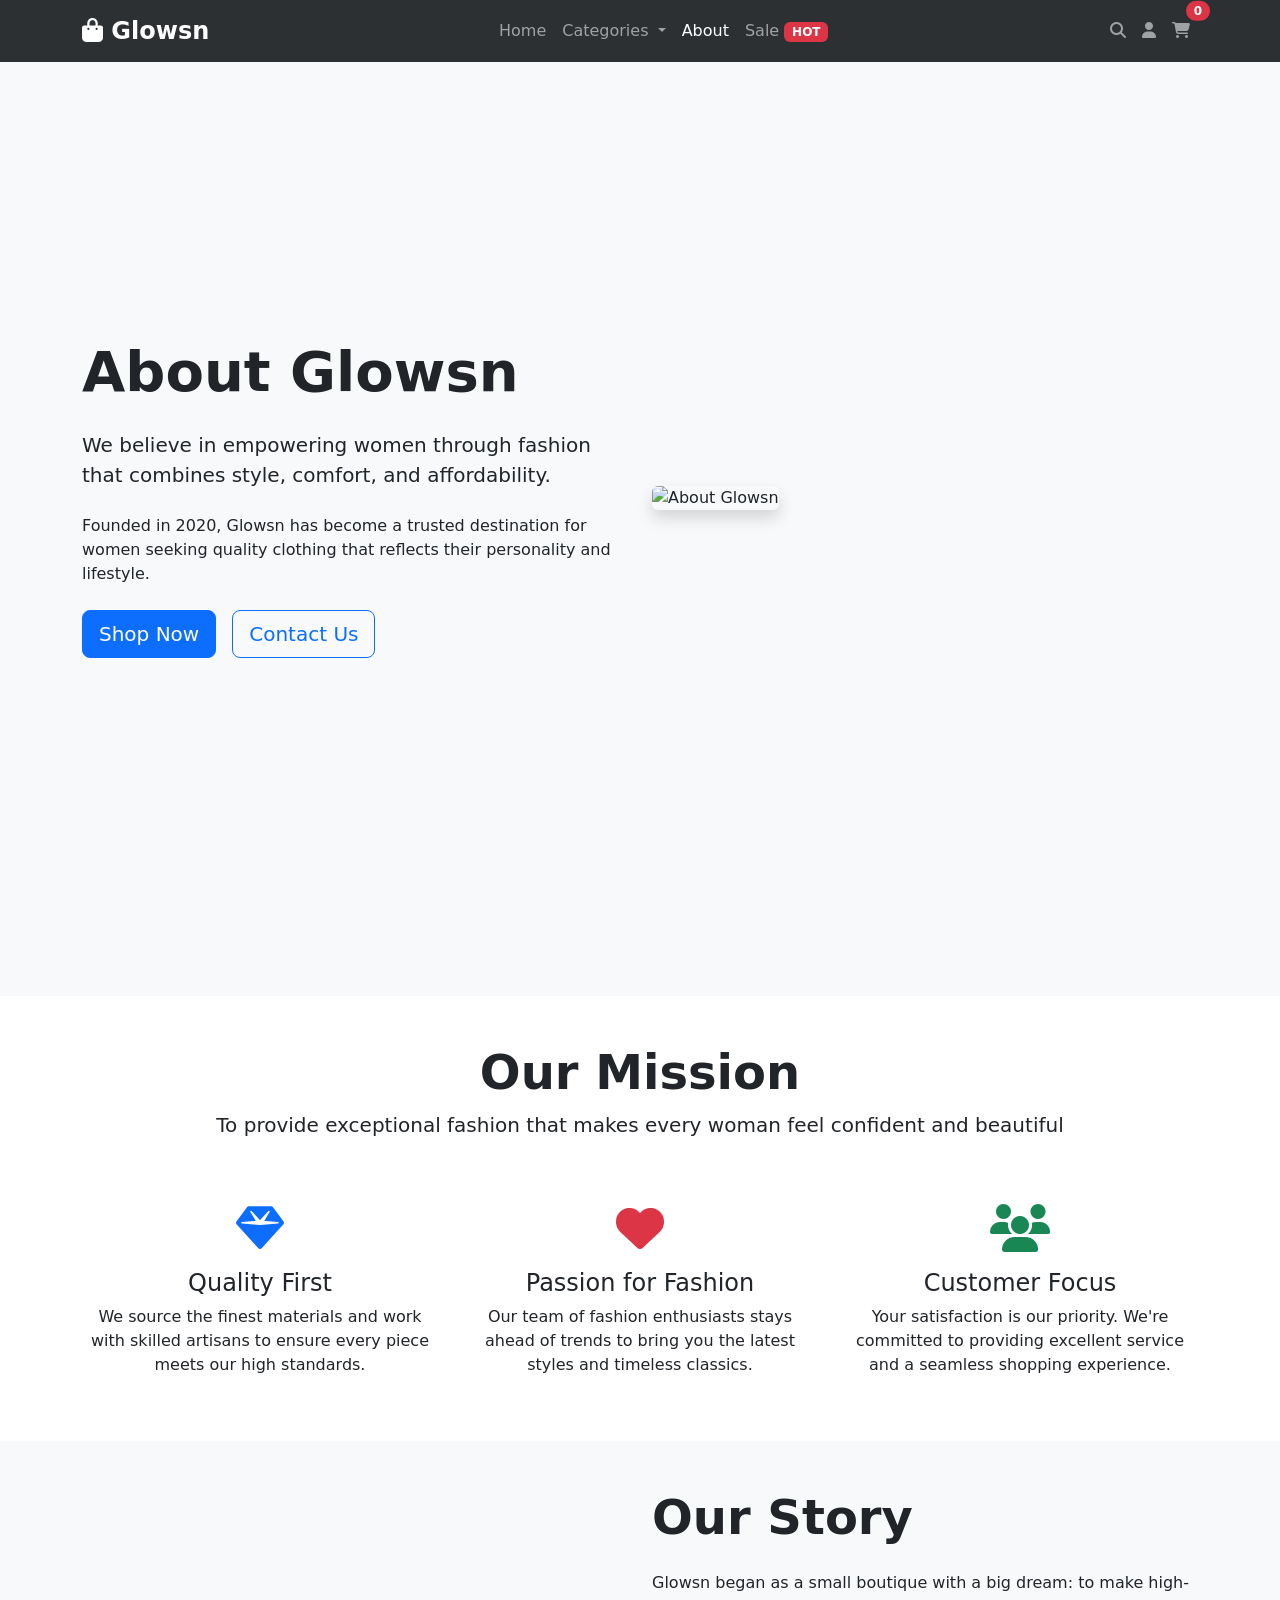
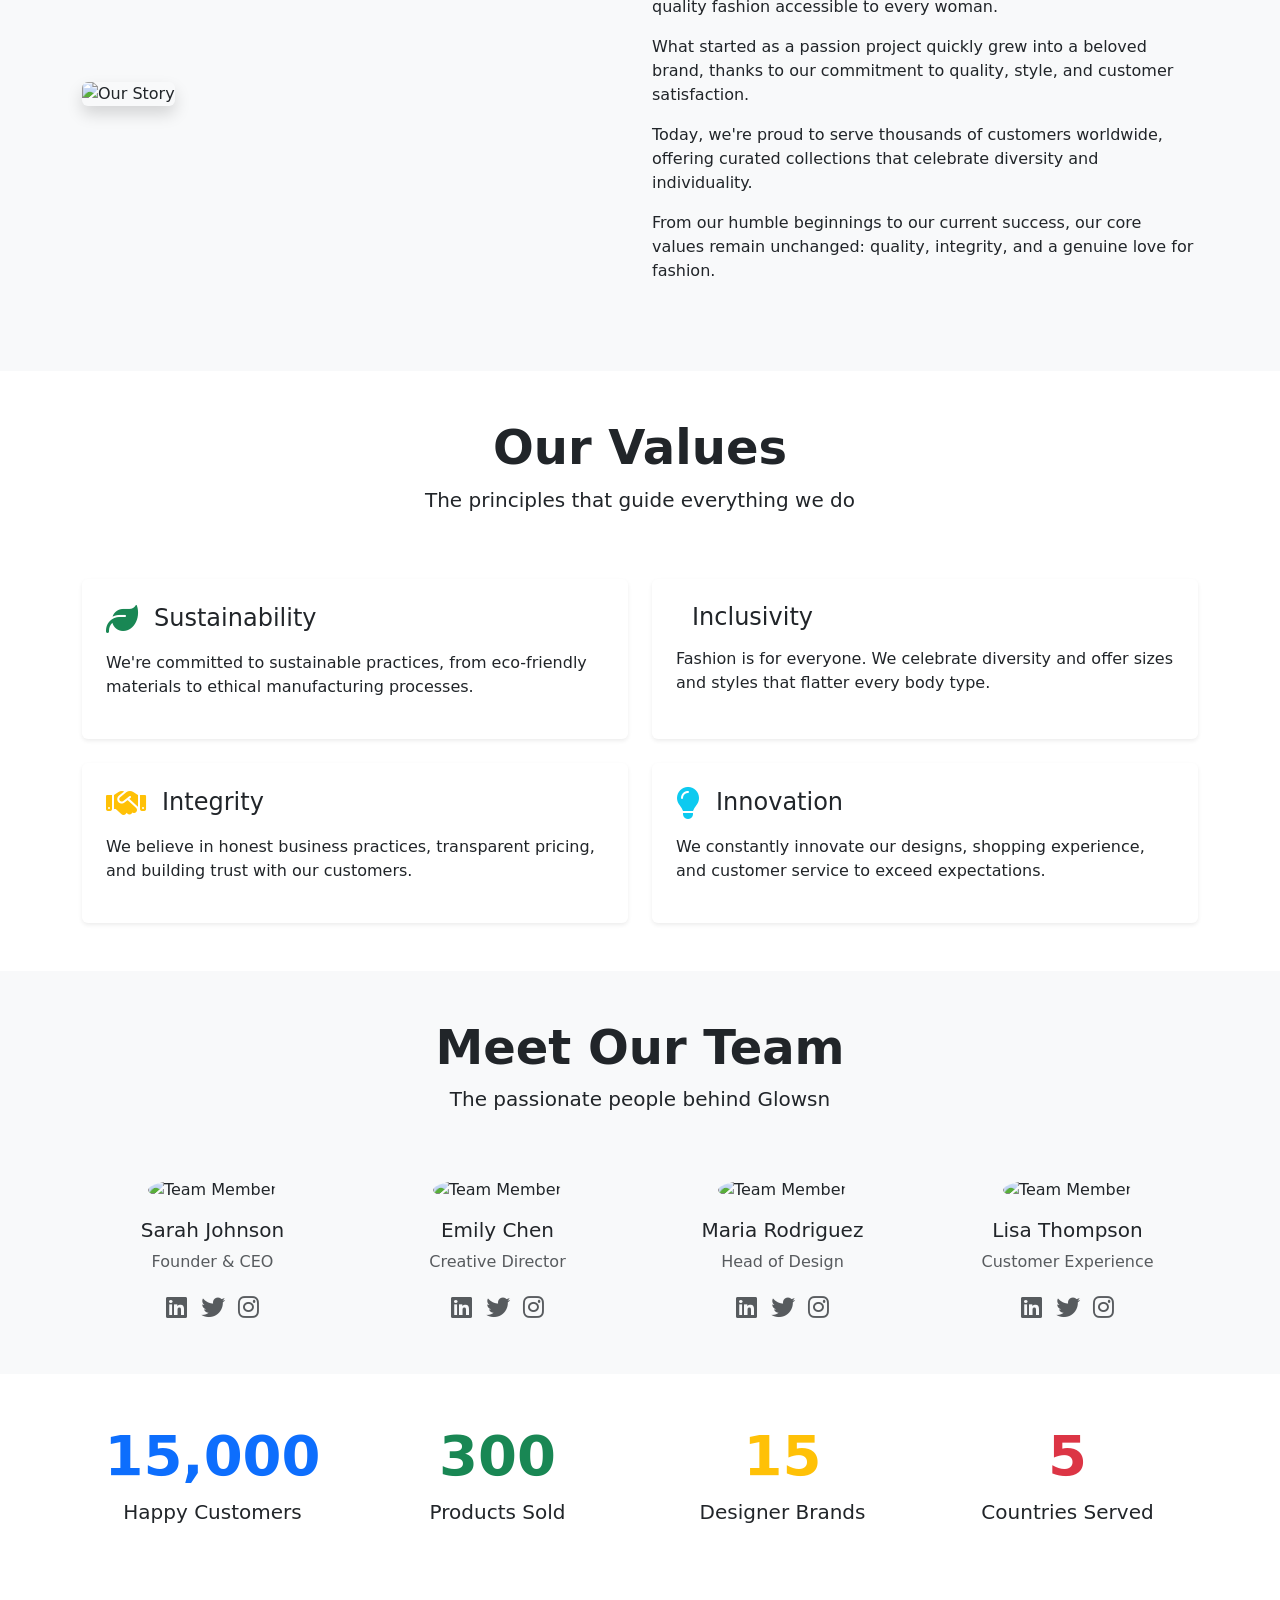
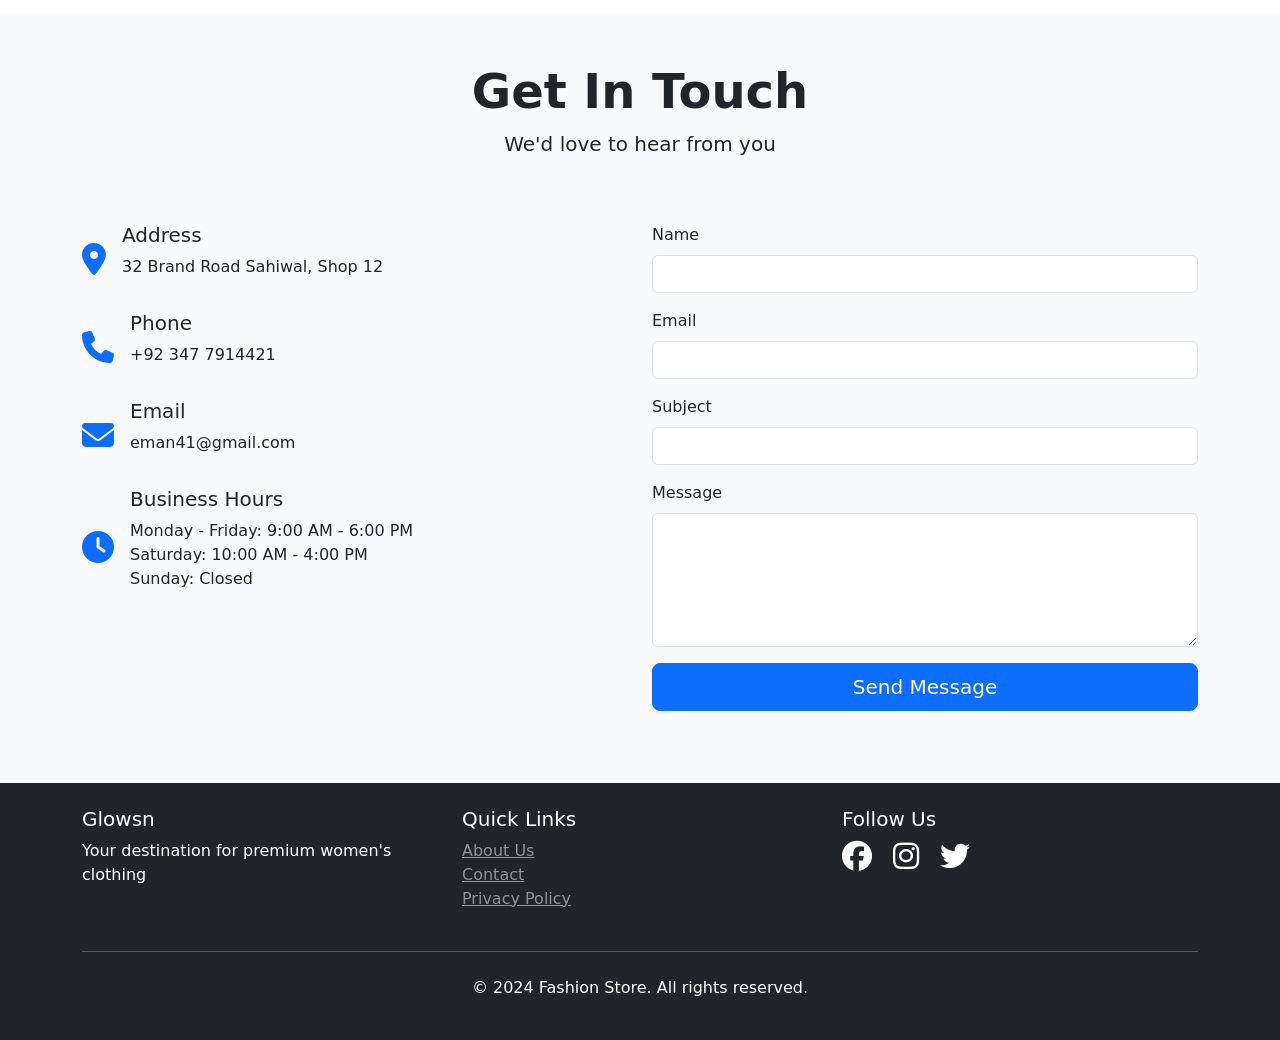
==== commit e65d9110: "Merge branch 'dev' of https://github.com/AbdulHanan42/cloth-store into Login/task" ====
--- a/about.html
+++ b/about.html
@@ -62,7 +62,7 @@
                         <a class="nav-link" href="#"><i class="fas fa-search"></i></a>
                     </li>
                     <li class="nav-item">
-                        <a class="nav-link" href="#"><i class="fas fa-user"></i></a>
+                        <a class="nav-link" href="login.html"><i class="fas fa-user"></i></a>
                     </li>
                     <li class="nav-item">
                         <a class="nav-link position-relative" href="cart.html">
@@ -404,7 +404,7 @@
             </div>
             <hr class="my-4">
             <div class="text-center">
-                <p>&copy; 2026 Glowsn. All rights reserved.</p>
+                <p>&copy; 2024 Fashion Store. All rights reserved.</p>
             </div>
         </div>
     </footer>
--- a/css/style.css
+++ b/css/style.css
@@ -454,10 +454,14 @@
     right: 10px;
     display: flex;
     flex-direction: column;
-    gap: 5px;
+    gap: 8px;
     opacity: 0;
     transform: translateY(20px);
     transition: all 0.3s ease;
+    padding: 10px;
+    background: rgba(255, 255, 255, 0.95);
+    border-radius: 8px;
+    backdrop-filter: blur(10px);
 }
 
 .product-card:hover .product-actions {
@@ -697,4 +701,541 @@
         transform: translateX(0);
         opacity: 1;
     }
+}
+
+/* ========================================
+   Auth Pages (Login / Signup)
+   ======================================== */
+
+.auth-section {
+    min-height: 100vh;
+    display: flex;
+    align-items: center;
+    padding: 120px 0 60px;
+    position: relative;
+    overflow: hidden;
+    background: linear-gradient(135deg, #0f0c29 0%, #302b63 50%, #24243e 100%);
+    font-family: 'Inter', sans-serif;
+}
+
+.auth-bg-shapes .shape {
+    position: absolute;
+    border-radius: 50%;
+    opacity: 0.08;
+    animation: floatShape 20s ease-in-out infinite;
+}
+
+.auth-bg-shapes .shape-1 {
+    width: 500px;
+    height: 500px;
+    background: linear-gradient(135deg, #667eea, #764ba2);
+    top: -100px;
+    right: -100px;
+    animation-duration: 25s;
+}
+
+.auth-bg-shapes .shape-2 {
+    width: 300px;
+    height: 300px;
+    background: linear-gradient(135deg, #f093fb, #f5576c);
+    bottom: -80px;
+    left: -80px;
+    animation-duration: 18s;
+    animation-delay: 2s;
+}
+
+.auth-bg-shapes .shape-3 {
+    width: 200px;
+    height: 200px;
+    background: linear-gradient(135deg, #4facfe, #00f2fe);
+    top: 50%;
+    left: 50%;
+    animation-duration: 22s;
+    animation-delay: 4s;
+}
+
+@keyframes floatShape {
+    0%, 100% { transform: translate(0, 0) rotate(0deg); }
+    25% { transform: translate(30px, -30px) rotate(5deg); }
+    50% { transform: translate(-20px, 20px) rotate(-3deg); }
+    75% { transform: translate(15px, 10px) rotate(2deg); }
+}
+
+.auth-card {
+    background: rgba(255, 255, 255, 0.95);
+    backdrop-filter: blur(20px);
+    border-radius: 24px;
+    padding: 40px;
+    box-shadow: 0 25px 60px rgba(0, 0, 0, 0.3);
+    animation: authCardIn 0.6s ease-out;
+    border: 1px solid rgba(255, 255, 255, 0.2);
+}
+
+@keyframes authCardIn {
+    from {
+        opacity: 0;
+        transform: translateY(30px) scale(0.95);
+    }
+    to {
+        opacity: 1;
+        transform: translateY(0) scale(1);
+    }
+}
+
+.auth-card-header {
+    text-align: center;
+    margin-bottom: 30px;
+}
+
+.auth-icon {
+    width: 72px;
+    height: 72px;
+    border-radius: 50%;
+    background: linear-gradient(135deg, #667eea 0%, #764ba2 100%);
+    display: flex;
+    align-items: center;
+    justify-content: center;
+    margin: 0 auto 16px;
+    color: white;
+    font-size: 1.75rem;
+    box-shadow: 0 8px 25px rgba(102, 126, 234, 0.4);
+}
+
+.auth-card-header h2 {
+    font-size: 1.75rem;
+    font-weight: 700;
+    color: #1a1a2e;
+    margin-bottom: 6px;
+}
+
+.auth-card-header p {
+    color: #666;
+    font-size: 0.95rem;
+}
+
+/* Auth Inputs */
+.form-floating-group {
+    margin-bottom: 18px;
+}
+
+.input-icon-wrapper {
+    position: relative;
+    display: flex;
+    align-items: center;
+}
+
+.input-icon-wrapper > i {
+    position: absolute;
+    left: 16px;
+    color: #999;
+    font-size: 0.9rem;
+    z-index: 2;
+    transition: color 0.3s ease;
+}
+
+.auth-input {
+    padding: 14px 16px 14px 44px !important;
+    border-radius: 12px !important;
+    border: 2px solid #e8e8e8 !important;
+    font-size: 0.95rem !important;
+    transition: all 0.3s ease !important;
+    background: #fafafa !important;
+}
+
+.auth-input:focus {
+    border-color: #667eea !important;
+    box-shadow: 0 0 0 4px rgba(102, 126, 234, 0.15) !important;
+    background: #fff !important;
+}
+
+.auth-input:focus + .input-icon-wrapper > i,
+.input-icon-wrapper:focus-within > i {
+    color: #667eea;
+}
+
+.auth-input.is-invalid {
+    border-color: #e74c3c !important;
+}
+
+.invalid-feedback {
+    font-size: 0.8rem;
+    margin-top: 4px;
+    display: none;
+}
+
+/* Password Toggle */
+.password-toggle {
+    position: absolute;
+    right: 14px;
+    background: none;
+    border: none;
+    color: #999;
+    cursor: pointer;
+    padding: 4px;
+    z-index: 2;
+    transition: color 0.3s;
+}
+
+.password-toggle:hover {
+    color: #667eea;
+}
+
+/* Password Strength */
+.password-strength {
+    margin-top: 8px;
+    display: flex;
+    align-items: center;
+    gap: 10px;
+}
+
+.strength-bar {
+    flex: 1;
+    height: 4px;
+    background: #e8e8e8;
+    border-radius: 4px;
+    overflow: hidden;
+}
+
+.strength-fill {
+    height: 100%;
+    width: 0%;
+    border-radius: 4px;
+    transition: all 0.4s ease;
+}
+
+.strength-text {
+    font-size: 0.75rem;
+    font-weight: 600;
+    min-width: 70px;
+    text-align: right;
+}
+
+/* Auth Button */
+.auth-btn {
+    background: linear-gradient(135deg, #667eea 0%, #764ba2 100%) !important;
+    color: white !important;
+    border: none !important;
+    padding: 14px 24px !important;
+    border-radius: 12px !important;
+    font-weight: 600 !important;
+    font-size: 1rem !important;
+    transition: all 0.3s ease !important;
+    box-shadow: 0 6px 20px rgba(102, 126, 234, 0.35);
+}
+
+.auth-btn:hover {
+    transform: translateY(-2px);
+    box-shadow: 0 10px 30px rgba(102, 126, 234, 0.5) !important;
+}
+
+.auth-btn:active {
+    transform: translateY(0);
+}
+
+/* Auth Alerts */
+.auth-alert {
+    margin-bottom: 16px;
+}
+
+.auth-alert-content {
+    padding: 12px 16px;
+    border-radius: 12px;
+    display: flex;
+    align-items: center;
+    gap: 10px;
+    font-size: 0.9rem;
+    animation: slideDown 0.3s ease;
+}
+
+.auth-alert-success {
+    background: #d4edda;
+    color: #155724;
+    border: 1px solid #c3e6cb;
+}
+
+.auth-alert-danger {
+    background: #f8d7da;
+    color: #721c24;
+    border: 1px solid #f5c6cb;
+}
+
+.auth-alert-warning {
+    background: #fff3cd;
+    color: #856404;
+    border: 1px solid #ffeaa7;
+}
+
+.auth-alert-info {
+    background: #d1ecf1;
+    color: #0c5460;
+    border: 1px solid #bee5eb;
+}
+
+@keyframes slideDown {
+    from { opacity: 0; transform: translateY(-10px); }
+    to { opacity: 1; transform: translateY(0); }
+}
+
+/* Auth Divider */
+.auth-divider {
+    display: flex;
+    align-items: center;
+    margin: 24px 0;
+}
+
+.auth-divider::before,
+.auth-divider::after {
+    content: '';
+    flex: 1;
+    height: 1px;
+    background: #e8e8e8;
+}
+
+.auth-divider span {
+    padding: 0 16px;
+    color: #999;
+    font-size: 0.85rem;
+}
+
+/* Auth Footer */
+.auth-footer {
+    text-align: center;
+}
+
+.auth-footer p {
+    color: #666;
+    margin: 0;
+}
+
+.auth-link {
+    color: #667eea;
+    font-weight: 600;
+    text-decoration: none;
+    transition: color 0.3s;
+}
+
+.auth-link:hover {
+    color: #764ba2;
+    text-decoration: underline;
+}
+
+/* ========================================
+   Profile Page
+   ======================================== */
+
+.profile-section {
+    background: #f8f9fa;
+    min-height: calc(100vh - 120px);
+    font-family: 'Inter', sans-serif;
+}
+
+.profile-header {
+    background: linear-gradient(135deg, #667eea 0%, #764ba2 100%);
+    border-radius: 20px;
+    padding: 30px 35px;
+    color: white;
+    box-shadow: 0 10px 30px rgba(102, 126, 234, 0.3);
+}
+
+.profile-header .text-muted {
+    color: rgba(255, 255, 255, 0.75) !important;
+}
+
+.profile-avatar {
+    width: 70px;
+    height: 70px;
+    border-radius: 50%;
+    background: rgba(255, 255, 255, 0.2);
+    display: flex;
+    align-items: center;
+    justify-content: center;
+    font-size: 1.5rem;
+    border: 3px solid rgba(255, 255, 255, 0.4);
+    color: white;
+    font-weight: 700;
+}
+
+.profile-badge {
+    display: inline-block;
+    background: rgba(255, 255, 255, 0.2);
+    padding: 4px 12px;
+    border-radius: 20px;
+    font-size: 0.75rem;
+    margin-top: 6px;
+}
+
+/* Stats Cards */
+.profile-stats {
+    display: grid;
+    grid-template-columns: 1fr;
+    gap: 12px;
+}
+
+.stat-card {
+    background: white;
+    border-radius: 16px;
+    padding: 20px;
+    display: flex;
+    align-items: center;
+    gap: 16px;
+    box-shadow: 0 4px 15px rgba(0, 0, 0, 0.05);
+    transition: transform 0.3s ease;
+}
+
+.stat-card:hover {
+    transform: translateY(-3px);
+}
+
+.stat-icon {
+    width: 48px;
+    height: 48px;
+    border-radius: 14px;
+    display: flex;
+    align-items: center;
+    justify-content: center;
+    font-size: 1.2rem;
+}
+
+.bg-primary-soft {
+    background: rgba(102, 126, 234, 0.12);
+    color: #667eea;
+}
+
+.bg-success-soft {
+    background: rgba(46, 204, 113, 0.12);
+    color: #2ecc71;
+}
+
+.bg-warning-soft {
+    background: rgba(243, 156, 18, 0.12);
+    color: #f39c12;
+}
+
+.stat-info h4 {
+    margin: 0;
+    font-size: 1.5rem;
+    font-weight: 700;
+    color: #1a1a2e;
+}
+
+.stat-info p {
+    margin: 0;
+    color: #999;
+    font-size: 0.8rem;
+}
+
+/* Profile Card */
+.profile-card {
+    background: white;
+    border-radius: 16px;
+    padding: 24px;
+    box-shadow: 0 4px 15px rgba(0, 0, 0, 0.05);
+}
+
+/* Profile Tabs */
+.profile-tabs .nav-link {
+    color: #666;
+    border: none;
+    padding: 12px 20px;
+    border-radius: 12px;
+    font-weight: 500;
+    transition: all 0.3s ease;
+}
+
+.profile-tabs .nav-link:hover {
+    background: rgba(102, 126, 234, 0.08);
+    color: #667eea;
+}
+
+.profile-tabs .nav-link.active {
+    background: linear-gradient(135deg, #667eea 0%, #764ba2 100%);
+    color: white !important;
+}
+
+/* Order Cards */
+.order-card {
+    border: 1px solid #eee;
+    border-radius: 12px;
+    padding: 16px;
+    transition: all 0.3s ease;
+}
+
+.order-card:hover {
+    border-color: #667eea;
+    box-shadow: 0 4px 12px rgba(102, 126, 234, 0.1);
+}
+
+/* Navbar Auth Styles */
+.nav-avatar {
+    display: inline-flex;
+    align-items: center;
+    justify-content: center;
+    width: 28px;
+    height: 28px;
+    border-radius: 50%;
+    background: linear-gradient(135deg, #667eea 0%, #764ba2 100%);
+    color: white;
+    font-size: 0.7rem;
+    font-weight: 700;
+    margin-right: 6px;
+}
+
+.user-nav-link {
+    display: flex !important;
+    align-items: center;
+}
+
+.user-dropdown {
+    border-radius: 12px;
+    box-shadow: 0 10px 30px rgba(0, 0, 0, 0.15);
+    border: 1px solid #eee;
+    padding: 8px;
+    min-width: 220px;
+}
+
+.user-dropdown .dropdown-item {
+    border-radius: 8px;
+    padding: 8px 14px;
+    transition: all 0.2s;
+}
+
+.user-dropdown .dropdown-item:hover {
+    background: rgba(102, 126, 234, 0.08);
+}
+
+.user-dropdown .dropdown-header {
+    padding: 10px 14px;
+}
+
+/* Responsive Auth */
+@media (max-width: 768px) {
+    .auth-card {
+        padding: 24px;
+        margin: 0 10px;
+    }
+
+    .auth-icon {
+        width: 56px;
+        height: 56px;
+        font-size: 1.25rem;
+    }
+
+    .auth-card-header h2 {
+        font-size: 1.4rem;
+    }
+
+    .profile-header {
+        padding: 20px;
+    }
+
+    .profile-avatar {
+        width: 50px;
+        height: 50px;
+        font-size: 1.1rem;
+    }
+
+    .profile-tabs .nav-link {
+        padding: 8px 12px;
+        font-size: 0.85rem;
+    }
 }
